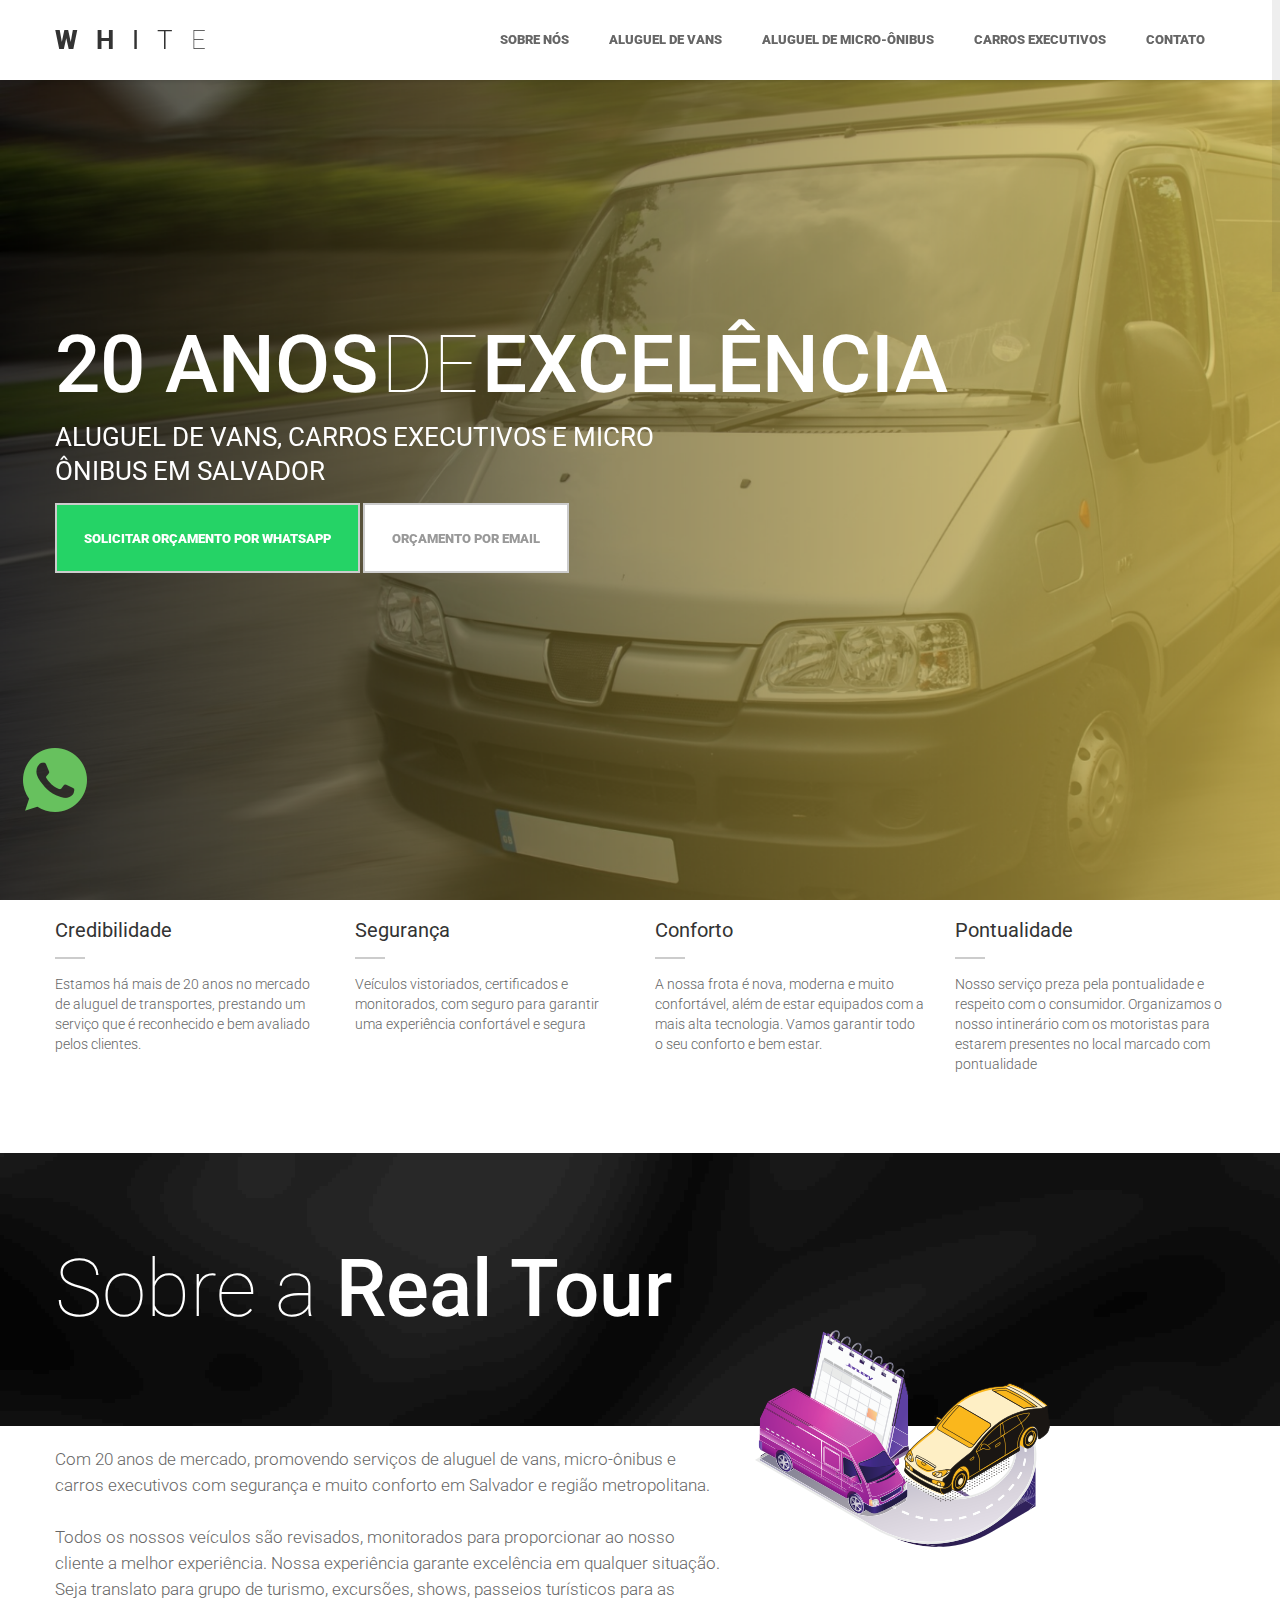
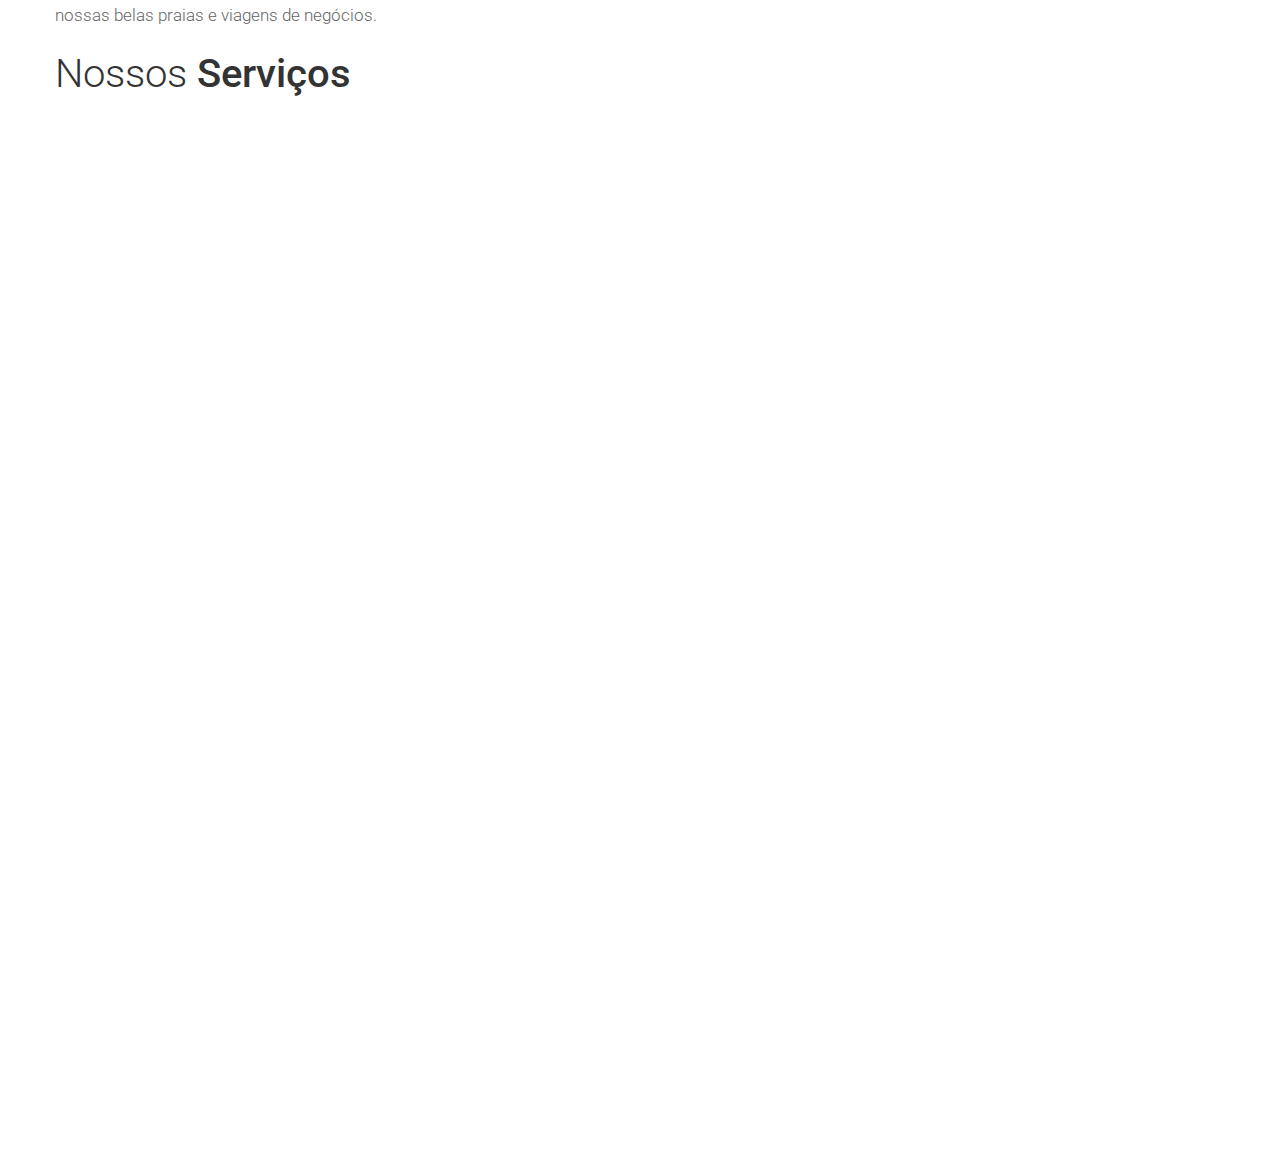
==== index.html @ 39362fa7 "Add files via upload" ====
<!DOCTYPE html>
<html lang="en">
<head>
	
	<meta charset="utf-8">
	<title>Real Tour Transportes - Aluguel de Vans em Salvador - </title>
    <meta name="viewport" content="width=device-width, initial-scale=1.0">
	<meta name="description" content="">
	<meta name="author" content="">
	
	<link rel="shortcut icon" href="images/favicon.ico">
    
	<!-- CSS -->
	<link href="css/bootstrap.min.css" rel="stylesheet" type="text/css" />
	<link href="css/flexslider.css" rel="stylesheet" type="text/css" />
	<link href="css/prettyPhoto.css" rel="stylesheet" type="text/css" />
	<link href="css/animate.css" rel="stylesheet" type="text/css" media="all" />
    <link href="css/owl.carousel.css" rel="stylesheet">
	<link href="css/style.css" rel="stylesheet" type="text/css" />
    
	<!-- FONTS -->
	<link href='http://fonts.googleapis.com/css?family=Roboto:400,100,100italic,300,300italic,400italic,500italic,700,500,700italic,900,900italic' rel='stylesheet' type='text/css'>
	<link href="http://netdna.bootstrapcdn.com/font-awesome/4.0.3/css/font-awesome.css" rel="stylesheet">	
    
	<!-- SCRIPTS -->
	<!--[if IE]><script src="http://html5shiv.googlecode.com/svn/trunk/html5.js"></script><![endif]-->
    <!--[if IE]><html class="ie" lang="en"> <![endif]-->
	
	<script src="js/jquery.min.js" type="text/javascript"></script>
	<script src="js/bootstrap.min.js" type="text/javascript"></script>
	<script src="js/jquery.prettyPhoto.js" type="text/javascript"></script>
	<script src="js/jquery.nicescroll.min.js" type="text/javascript"></script>
	<script src="js/superfish.min.js" type="text/javascript"></script>
	<script src="js/jquery.flexslider-min.js" type="text/javascript"></script>
	<script src="js/owl.carousel.js" type="text/javascript"></script>
	<script src="js/animate.js" type="text/javascript"></script>
	<script src="js/jquery.BlackAndWhite.js"></script>
	<script src="js/myscript.js" type="text/javascript"></script>
	<script async data-id="30164" src="https://cdn.widgetwhats.com/script.min.js"></script>
	<script>
		
		//PrettyPhoto
		jQuery(document).ready(function() {
			$("a[rel^='prettyPhoto']").prettyPhoto();
		});
		
		//BlackAndWhite
		$(window).load(function(){
			$('.client_img').BlackAndWhite({
				hoverEffect : true, // default true
				// set the path to BnWWorker.js for a superfast implementation
				webworkerPath : false,
				// for the images with a fluid width and height 
				responsive:true,
				// to invert the hover effect
				invertHoverEffect: false,
				// this option works only on the modern browsers ( on IE lower than 9 it remains always 1)
				intensity:1,
				speed: { //this property could also be just speed: value for both fadeIn and fadeOut
					fadeIn: 300, // 200ms for fadeIn animations
					fadeOut: 300 // 800ms for fadeOut animations
				},
				onImageReady:function(img) {
					// this callback gets executed anytime an image is converted
				}
			});
		});
		
	</script>
	
</head>
<body>


	<!-- PAGE -->
	<div id="page">
	
		<!-- HEADER -->
		<header>
			<script async data-id="30164" src="https://cdn.widgetwhats.com/script.min.js"></script>
			<!-- MENU BLOCK -->
			<div class="menu_block">
			
				<!-- CONTAINER -->
				<div class="container clearfix">
					
					<!-- LOGO -->
					<div class="logo pull-left">
						<a href="index.html" ><span class="b1">w</span><span class="b2">h</span><span class="b3">i</span><span class="b4">t</span><span class="b5">e</span></a>
					</div><!-- //LOGO -->
					
					
					
					<!-- MENU -->
					<div class="pull-right">
						<nav class="navmenu center">
							<ul>
								<li class="scroll_btn"><a href="#sobre" >Sobre Nós</a></li>
								<li class="scroll_btn"><a href="aluguel-de-vans-em-salvador.html" >Aluguel de Vans</a></li>
								<li class="scroll_btn"><a href="aluguel-de-micro-onibus-em-salvador.html" >Aluguel de Micro-Ônibus</a></li>
								<li class="scroll_btn"><a href="carros-executivos-em-salvador.html" >Carros Executivos</a></li>											
								<li class="scroll_btn last"><a href="#contacts" >Contato</a></li>
								
									</ul>
								</li>
							</ul>
						</nav>
					</div><!-- //MENU -->
				</div><!-- //MENU BLOCK -->
			</div><!-- //CONTAINER -->
		</header><!-- //HEADER -->
		
		
		<!-- HOME -->
		<section id="home" class="padbot0">
			<div><a href="https://api.whatsapp.com/send?phone=5562994524747&text=Quero contratar um serviço" target="_blank"><img class="whatsapp" src="images/whatsapp.png" /></a></div>
			<!-- TOP SLIDER -->
			<div class="flexslider top_slider">
				<ul class="slides">
					<li class="slide1">
						<div class="flex_caption1">
							<p class="title1 captionDelay2 FromTop">20 anos</p>
							<p class="title2 captionDelay4 FromTop">de</p>
							<p class="title3 captionDelay6 FromTop">Excelência</p>
							<p class="title4 captionDelay7 FromBottom">Aluguel de vans, carros executivos e micro ônibus em Salvador</p>
							<a class="btn btn-active" href="whaaats" ><span data-hover="Yes I want it">Solicitar Orçamento por Whatsapp</span></a>
							<a class="email btn " href="mailto:name@email.com" ><span data-hover="Yes I want it">Orçamento por Email</span></a>
						</div>
					
						

					</li>
				</ul>
			</div>
			<div id="carousel">
				
				</ul>
			</div><!-- //TOP SLIDER -->
		</section><!-- //HOME -->
		
		
		<!-- ABOUT -->
		<section id="sobre">
			
			<!-- SERVICES -->
			<div class="services_block padbot40" data-appear-top-offset="-200" data-animated="fadeInUp">
				
				<!-- CONTAINER -->
				<div class="container">
				
					<!-- ROW -->
					<div class="row">
						<div class="col-lg-3 col-md-3 col-sm-6 col-xs-6 col-ss-12 margbot30">
							<a class="services_item" href="javascript:void(0);" >
								<p><b>Credibilidade</b></p>
								<span>Estamos há mais de 20 anos no mercado de aluguel de transportes, prestando um serviço que é reconhecido e bem avaliado pelos clientes.</span>
							</a>
						</div>
						<div class="col-lg-3 col-md-3 col-sm-6 col-xs-6 col-ss-12 margbot30">
							<a class="services_item" href="javascript:void(0);" >
								<p><b>Segurança</b></p>
								<span>Veículos vistoriados, certificados e monitorados, com seguro para garantir uma experiência confortável e segura</span>
							</a>
						</div>
						<div class="col-lg-3 col-md-3 col-sm-6 col-xs-6 col-ss-12 margbot30">
							<a class="services_item" href="javascript:void(0);" >
								<p><b>Conforto</b></p>								<span>A nossa frota é nova, moderna e muito confortável, além de estar equipados com a mais alta tecnologia. Vamos garantir todo o seu conforto e bem estar.</span>
							</a>
						</div>
						<div class="col-lg-3 col-md-3 col-sm-6 col-xs-6 col-ss-12 margbot30">
							<a class="services_item" href="javascript:void(0);" >
								<p><b>Pontualidade</b></p>								<span>Nosso serviço preza pela pontualidade e respeito com o consumidor. Organizamos o nosso intinerário com os motoristas para estarem presentes no local marcado com pontualidade</span>
							</a>
						</div>
					</div><!-- //ROW -->
				</div><!-- //CONTAINER -->
			</div><!-- //SERVICES -->
			
			<!-- CLEAN CODE -->
			<div class="cleancode_block">
				
				<!-- CONTAINER -->
				<div class="container" data-appear-top-offset="-200" data-animated="fadeInUp">
					
					<!-- CASTOM TAB -->
					<div id="myTabContent" class="tab-content">
						<div class="tab-pane fade in active clearfix" id="tab1">
							<p class="title">Sobre a <b>Real Tour</b></p>
							
						</div>
						
					</div>
					
				</div><!-- //CONTAINER -->
			</div><!-- //CLEAN CODE -->
			
			<!-- MULTI PURPOSE -->
			<div class="purpose_block">
				
				<!-- CONTAINER -->
				<div class="container">
					
					<!-- ROW -->
					<div class="row">
					
						<div class="col-lg-7 col-md-7 col-sm-7" data-appear-top-offset="-200" data-animated="fadeInLeft">
							<p>Com 20 anos de mercado, promovendo serviços de aluguel de vans, micro-ônibus e carros executivos com segurança e muito conforto em Salvador e região metropolitana. </p>
							<p>Todos os nossos veículos são revisados, monitorados para proporcionar ao nosso cliente a melhor experiência. Nossa experiência garante excelência em qualquer situação. Seja translato para grupo de turismo, excursões, shows, passeios turísticos para as nossas belas praias e viagens de negócios.</p>
							
						</div>
						
						<div class="col-lg-5 col-md-5 col-sm-5 ipad_img_in" data-appear-top-offset="-200" data-animated="fadeInRight">
							<img class="ipad_img1" src="images/img2.png" alt="" />
						</div>
					</div><!-- //ROW -->
				</div><!-- //CONTAINER -->
			</div><!-- //MULTI PURPOSE -->
		</section><!-- //ABOUT -->
		
		
		<!-- PROJECTS -->
		<section id="servicos" class="padbot20">
		
			<!-- CONTAINER -->
			<div class="container">
				<h2>Nossos <b>Serviços</b></h2>
			</div><!-- //CONTAINER -->
			
				
			<div class="projects-wrapper" data-appear-top-offset="-200" data-animated="fadeInUp">
				<!-- PROJECTS SLIDER -->
				<div class="owl-demo owl-carousel projects_slider">
					
					<!-- work1 -->
					<div class="item">
						<div class="work_item">
							<div class="work_img">
								<img src="images/works/1.jpg" alt="" />
							</div>
							<div class="work_description">
								<div class="work_descr_cont">
									<a href="aluguel-de-vans-em-salvador.html" >Aluguel de Vans</a>
								</div>
							</div>
						</div>
					</div><!-- //work1 -->
					
					<!-- work2 -->
					<div class="item">
						<div class="work_item">
							<div class="work_img">
								<img src="images/works/2.jpg" alt="" />
							</div>
							<div class="work_description">
								<div class="work_descr_cont">
									<a href="carros-executivos-em-salvador.html" >Carros Executivos</a>
								</div>
							</div>
						</div>
					</div><!-- //work2 -->
					
					<!-- work3 -->
					<div class="item">
						<div class="work_item">
							<div class="work_img">
								<img src="images/works/3.jpg" alt="" />
							</div>
							<div class="work_description">
								<div class="work_descr_cont">
									<a href="aluguel-de-micro-onibus-em-salvador.html" >Aluguel de Micro-Ônibus</a>
								</div>
							</div>
						</div>
					</div><!-- //work3 -->
					
					
					
					
				</div><!-- //PROJECTS SLIDER -->
			</div>
			
			
			<!-- OUR CLIENTS -->
			<div class="our_clients">
			
				<!-- CONTAINER -->
				<div class="container" data-appear-top-offset="-200" data-animated="fadeInUp">
					<h2><b>Clientes</b></h2>

					<!-- ROW -->
					<div class="row">
						<div class="col-lg-2 col-md-2 col-sm-2 client_img">
							<img src="images/clients/1.jpg" alt="" />
						</div>
						<div class="col-lg-2 col-md-2 col-sm-2 client_img">
							<img src="images/clients/2.jpg" alt="" />
						</div>
						<div class="col-lg-2 col-md-2 col-sm-2 client_img">
							<img src="images/clients/3.jpg" alt="" />
						</div>
						<div class="col-lg-2 col-md-2 col-sm-2 client_img">
							<img src="images/clients/4.jpg" alt="" />
						</div>
						<div class="col-lg-2 col-md-2 col-sm-2 client_img">
							<img src="images/clients/5.jpg" alt="" />
						</div>
						<div class="col-lg-2 col-md-2 col-sm-2 client_img">
							<img src="images/clients/6.jpg" alt="" />
						</div>
					</div><!-- //ROW -->
				</div><!-- CONTAINER -->
			</div><!-- //OUR CLIENTS -->
		</section><!-- //PROJECTS -->
		
		
						
				
				
			</div><!-- //CONTAINER -->
		</section><!-- //NEWS -->
	</div><!-- //PAGE -->
	
	<!-- CONTACTS -->
	<section id="contacts">
	</section><!-- //CONTACTS -->
	
	<!-- FOOTER -->
	<footer>
		
		<!-- CONTAINER -->
		<div class="container">
			
			<!-- ROW -->
			
				
				<div class="col-lg-4 col-md-4 col-sm-6 padbot30 foot_about_block">
					<h4>Sobre<b> a Real Tour</b></h4>
					<p>Com 20 anos de mercado, promovendo serviços de aluguel de vans, micro-ônibus e carros executivos com segurança e muito conforto em Salvador e região metropolitana.</p>
					<p>Todos os nossos veículos são revisados, monitorados para proporcionar ao nosso cliente a melhor experiência. Nossa experiência garante excelência em qualquer situação.</p>
					
				</div>
				
				<div class="respond_clear"></div>
				
				<div class="col-lg-4 col-md-4 padbot30">
					<h4>Entre em <b>Contato</b></h4>
					
					<!-- CONTACT FORM -->
					<div class="span9 contact_form">
						<div id="note"></div>
						<div id="fields">
							<form id="contact-form-face" class="clearfix" action="#">
								<input type="text" name="nome" value="Name" onFocus="if (this.value == 'nome') this.value = '';" onBlur="if (this.value == '') this.value = 'nome';" />
								<input type="text" name="Telefone" value="Telefone" onFocus="if (this.value == 'Telefone') this.value = '';" onBlur="if (this.value == '') this.value = 'Telefone';" />
								<textarea name="message" onFocus="if (this.value == 'Mensagem') this.value = '';" onBlur="if (this.value == '') this.value = 'Mensagem';">Mensagem</textarea>
								<input class="contact_btn" type="submit" value="Quero solicitar um orçamento" />
							</form>
						</div>
					</div><!-- //CONTACT FORM -->
				</div>
			</div><!-- //ROW -->
		</div><!-- //CONTAINER -->
	</footer><!-- //FOOTER -->
	
	
	

</div>
</body>
</html>
---- css/prettyPhoto.css ----
div.pp_default .pp_top,div.pp_default .pp_top .pp_middle,div.pp_default .pp_top .pp_left,div.pp_default .pp_top .pp_right,div.pp_default .pp_bottom,div.pp_default .pp_bottom .pp_left,div.pp_default .pp_bottom .pp_middle,div.pp_default .pp_bottom .pp_right{height:13px}
div.pp_default .pp_top .pp_left{background:url(../images/prettyPhoto/default/sprite.png) -78px -93px no-repeat}
div.pp_default .pp_top .pp_middle{background:url(../images/prettyPhoto/default/sprite_x.png) top left repeat-x}
div.pp_default .pp_top .pp_right{background:url(../images/prettyPhoto/default/sprite.png) -112px -93px no-repeat}
div.pp_default .pp_content .ppt{color:#f8f8f8}
div.pp_default .pp_content_container .pp_left{background:url(../images/prettyPhoto/default/sprite_y.png) -7px 0 repeat-y;padding-left:13px}
div.pp_default .pp_content_container .pp_right{background:url(../images/prettyPhoto/default/sprite_y.png) top right repeat-y;padding-right:13px}
div.pp_default .pp_next:hover{background:url(../images/prettyPhoto/default/sprite_next.png) center right no-repeat;cursor:pointer}
div.pp_default .pp_previous:hover{background:url(../images/prettyPhoto/default/sprite_prev.png) center left no-repeat;cursor:pointer}
div.pp_default .pp_expand{background:url(../images/prettyPhoto/default/sprite.png) 0 -29px no-repeat;cursor:pointer;width:28px;height:28px}
div.pp_default .pp_expand:hover{background:url(../images/prettyPhoto/default/sprite.png) 0 -56px no-repeat;cursor:pointer}
div.pp_default .pp_contract{background:url(../images/prettyPhoto/default/sprite.png) 0 -84px no-repeat;cursor:pointer;width:28px;height:28px}
div.pp_default .pp_contract:hover{background:url(../images/prettyPhoto/default/sprite.png) 0 -113px no-repeat;cursor:pointer}
div.pp_default .pp_close{width:30px;height:30px;background:url(../images/prettyPhoto/default/sprite.png) 2px 1px no-repeat;cursor:pointer}
div.pp_default .pp_gallery ul li a{background:url(../images/prettyPhoto/default/default_thumb.png) center center #f8f8f8;border:1px solid #aaa}
div.pp_default .pp_social{margin-top:7px}
div.pp_default .pp_gallery a.pp_arrow_previous,div.pp_default .pp_gallery a.pp_arrow_next{position:static;left:auto}
div.pp_default .pp_nav .pp_play,div.pp_default .pp_nav .pp_pause{background:url(../images/prettyPhoto/default/sprite.png) -51px 1px no-repeat;height:30px;width:30px}
div.pp_default .pp_nav .pp_pause{background-position:-51px -29px}
div.pp_default a.pp_arrow_previous,div.pp_default a.pp_arrow_next{background:url(../images/prettyPhoto/default/sprite.png) -31px -3px no-repeat;height:20px;width:20px;margin:4px 0 0}
div.pp_default a.pp_arrow_next{left:52px;background-position:-82px -3px}
div.pp_default .pp_content_container .pp_details{margin-top:5px}
div.pp_default .pp_nav{clear:none;height:30px;width:110px;position:relative}
div.pp_default .pp_nav .currentTextHolder{font-family:Georgia;font-style:italic;color:#999;font-size:11px;left:75px;line-height:25px;position:absolute;top:2px;margin:0;padding:0 0 0 10px}
div.pp_default .pp_close:hover,div.pp_default .pp_nav .pp_play:hover,div.pp_default .pp_nav .pp_pause:hover,div.pp_default .pp_arrow_next:hover,div.pp_default .pp_arrow_previous:hover{opacity:0.7}
div.pp_default .pp_description{font-size:11px;font-weight:700;line-height:14px;margin:5px 50px 5px 0}
div.pp_default .pp_bottom .pp_left{background:url(../images/prettyPhoto/default/sprite.png) -78px -127px no-repeat}
div.pp_default .pp_bottom .pp_middle{background:url(../images/prettyPhoto/default/sprite_x.png) bottom left repeat-x}
div.pp_default .pp_bottom .pp_right{background:url(../images/prettyPhoto/default/sprite.png) -112px -127px no-repeat}
div.pp_default .pp_loaderIcon{background:url(../images/prettyPhoto/default/loader.gif) center center no-repeat}
div.light_rounded .pp_top .pp_left{background:url(../images/prettyPhoto/light_rounded/sprite.png) -88px -53px no-repeat}
div.light_rounded .pp_top .pp_right{background:url(../images/prettyPhoto/light_rounded/sprite.png) -110px -53px no-repeat}
div.light_rounded .pp_next:hover{background:url(../images/prettyPhoto/light_rounded/btnNext.png) center right no-repeat;cursor:pointer}
div.light_rounded .pp_previous:hover{background:url(../images/prettyPhoto/light_rounded/btnPrevious.png) center left no-repeat;cursor:pointer}
div.light_rounded .pp_expand{background:url(../images/prettyPhoto/light_rounded/sprite.png) -31px -26px no-repeat;cursor:pointer}
div.light_rounded .pp_expand:hover{background:url(../images/prettyPhoto/light_rounded/sprite.png) -31px -47px no-repeat;cursor:pointer}
div.light_rounded .pp_contract{background:url(../images/prettyPhoto/light_rounded/sprite.png) 0 -26px no-repeat;cursor:pointer}
div.light_rounded .pp_contract:hover{background:url(../images/prettyPhoto/light_rounded/sprite.png) 0 -47px no-repeat;cursor:pointer}
div.light_rounded .pp_close{width:75px;height:22px;background:url(../images/prettyPhoto/light_rounded/sprite.png) -1px -1px no-repeat;cursor:pointer}
div.light_rounded .pp_nav .pp_play{background:url(../images/prettyPhoto/light_rounded/sprite.png) -1px -100px no-repeat;height:15px;width:14px}
div.light_rounded .pp_nav .pp_pause{background:url(../images/prettyPhoto/light_rounded/sprite.png) -24px -100px no-repeat;height:15px;width:14px}
div.light_rounded .pp_arrow_previous{background:url(../images/prettyPhoto/light_rounded/sprite.png) 0 -71px no-repeat}
div.light_rounded .pp_arrow_next{background:url(../images/prettyPhoto/light_rounded/sprite.png) -22px -71px no-repeat}
div.light_rounded .pp_bottom .pp_left{background:url(../images/prettyPhoto/light_rounded/sprite.png) -88px -80px no-repeat}
div.light_rounded .pp_bottom .pp_right{background:url(../images/prettyPhoto/light_rounded/sprite.png) -110px -80px no-repeat}
div.dark_rounded .pp_top .pp_left{background:url(../images/prettyPhoto/dark_rounded/sprite.png) -88px -53px no-repeat}
div.dark_rounded .pp_top .pp_right{background:url(../images/prettyPhoto/dark_rounded/sprite.png) -110px -53px no-repeat}
div.dark_rounded .pp_content_container .pp_left{background:url(../images/prettyPhoto/dark_rounded/contentPattern.png) top left repeat-y}
div.dark_rounded .pp_content_container .pp_right{background:url(../images/prettyPhoto/dark_rounded/contentPattern.png) top right repeat-y}
div.dark_rounded .pp_next:hover{background:url(../images/prettyPhoto/dark_rounded/btnNext.png) center right no-repeat;cursor:pointer}
div.dark_rounded .pp_previous:hover{background:url(../images/prettyPhoto/dark_rounded/btnPrevious.png) center left no-repeat;cursor:pointer}
div.dark_rounded .pp_expand{background:url(../images/prettyPhoto/dark_rounded/sprite.png) -31px -26px no-repeat;cursor:pointer}
div.dark_rounded .pp_expand:hover{background:url(../images/prettyPhoto/dark_rounded/sprite.png) -31px -47px no-repeat;cursor:pointer}
div.dark_rounded .pp_contract{background:url(../images/prettyPhoto/dark_rounded/sprite.png) 0 -26px no-repeat;cursor:pointer}
div.dark_rounded .pp_contract:hover{background:url(../images/prettyPhoto/dark_rounded/sprite.png) 0 -47px no-repeat;cursor:pointer}
div.dark_rounded .pp_close{width:75px;height:22px;background:url(../images/prettyPhoto/dark_rounded/sprite.png) -1px -1px no-repeat;cursor:pointer}
div.dark_rounded .pp_description{margin-right:85px;color:#fff}
div.dark_rounded .pp_nav .pp_play{background:url(../images/prettyPhoto/dark_rounded/sprite.png) -1px -100px no-repeat;height:15px;width:14px}
div.dark_rounded .pp_nav .pp_pause{background:url(../images/prettyPhoto/dark_rounded/sprite.png) -24px -100px no-repeat;height:15px;width:14px}
div.dark_rounded .pp_arrow_previous{background:url(../images/prettyPhoto/dark_rounded/sprite.png) 0 -71px no-repeat}
div.dark_rounded .pp_arrow_next{background:url(../images/prettyPhoto/dark_rounded/sprite.png) -22px -71px no-repeat}
div.dark_rounded .pp_bottom .pp_left{background:url(../images/prettyPhoto/dark_rounded/sprite.png) -88px -80px no-repeat}
div.dark_rounded .pp_bottom .pp_right{background:url(../images/prettyPhoto/dark_rounded/sprite.png) -110px -80px no-repeat}
div.dark_rounded .pp_loaderIcon{background:url(../images/prettyPhoto/dark_rounded/loader.gif) center center no-repeat}
div.dark_square .pp_left,div.dark_square .pp_middle,div.dark_square .pp_right,div.dark_square .pp_content{background:#000}
div.dark_square .pp_description{color:#fff;margin:0 85px 0 0}
div.dark_square .pp_loaderIcon{background:url(../images/prettyPhoto/dark_square/loader.gif) center center no-repeat}
div.dark_square .pp_expand{background:url(../images/prettyPhoto/dark_square/sprite.png) -31px -26px no-repeat;cursor:pointer}
div.dark_square .pp_expand:hover{background:url(../images/prettyPhoto/dark_square/sprite.png) -31px -47px no-repeat;cursor:pointer}
div.dark_square .pp_contract{background:url(../images/prettyPhoto/dark_square/sprite.png) 0 -26px no-repeat;cursor:pointer}
div.dark_square .pp_contract:hover{background:url(../images/prettyPhoto/dark_square/sprite.png) 0 -47px no-repeat;cursor:pointer}
div.dark_square .pp_close{width:75px;height:22px;background:url(../images/prettyPhoto/dark_square/sprite.png) -1px -1px no-repeat;cursor:pointer}
div.dark_square .pp_nav{clear:none}
div.dark_square .pp_nav .pp_play{background:url(../images/prettyPhoto/dark_square/sprite.png) -1px -100px no-repeat;height:15px;width:14px}
div.dark_square .pp_nav .pp_pause{background:url(../images/prettyPhoto/dark_square/sprite.png) -24px -100px no-repeat;height:15px;width:14px}
div.dark_square .pp_arrow_previous{background:url(../images/prettyPhoto/dark_square/sprite.png) 0 -71px no-repeat}
div.dark_square .pp_arrow_next{background:url(../images/prettyPhoto/dark_square/sprite.png) -22px -71px no-repeat}
div.dark_square .pp_next:hover{background:url(../images/prettyPhoto/dark_square/btnNext.png) center right no-repeat;cursor:pointer}
div.dark_square .pp_previous:hover{background:url(../images/prettyPhoto/dark_square/btnPrevious.png) center left no-repeat;cursor:pointer}
div.light_square .pp_expand{background:url(../images/prettyPhoto/light_square/sprite.png) -31px -26px no-repeat;cursor:pointer}
div.light_square .pp_expand:hover{background:url(../images/prettyPhoto/light_square/sprite.png) -31px -47px no-repeat;cursor:pointer}
div.light_square .pp_contract{background:url(../images/prettyPhoto/light_square/sprite.png) 0 -26px no-repeat;cursor:pointer}
div.light_square .pp_contract:hover{background:url(../images/prettyPhoto/light_square/sprite.png) 0 -47px no-repeat;cursor:pointer}
div.light_square .pp_close{width:75px;height:22px;background:url(../images/prettyPhoto/light_square/sprite.png) -1px -1px no-repeat;cursor:pointer}
div.light_square .pp_nav .pp_play{background:url(../images/prettyPhoto/light_square/sprite.png) -1px -100px no-repeat;height:15px;width:14px}
div.light_square .pp_nav .pp_pause{background:url(../images/prettyPhoto/light_square/sprite.png) -24px -100px no-repeat;height:15px;width:14px}
div.light_square .pp_arrow_previous{background:url(../images/prettyPhoto/light_square/sprite.png) 0 -71px no-repeat}
div.light_square .pp_arrow_next{background:url(../images/prettyPhoto/light_square/sprite.png) -22px -71px no-repeat}
div.light_square .pp_next:hover{background:url(../images/prettyPhoto/light_square/btnNext.png) center right no-repeat;cursor:pointer}
div.light_square .pp_previous:hover{background:url(../images/prettyPhoto/light_square/btnPrevious.png) center left no-repeat;cursor:pointer}
div.facebook .pp_top .pp_left{background:url(../images/prettyPhoto/facebook/sprite.png) -88px -53px no-repeat}
div.facebook .pp_top .pp_middle{background:url(../images/prettyPhoto/facebook/contentPatternTop.png) top left repeat-x}
div.facebook .pp_top .pp_right{background:url(../images/prettyPhoto/facebook/sprite.png) -110px -53px no-repeat}
div.facebook .pp_content_container .pp_left{background:url(../images/prettyPhoto/facebook/contentPatternLeft.png) top left repeat-y}
div.facebook .pp_content_container .pp_right{background:url(../images/prettyPhoto/facebook/contentPatternRight.png) top right repeat-y}
div.facebook .pp_expand{background:url(../images/prettyPhoto/facebook/sprite.png) -31px -26px no-repeat;cursor:pointer}
div.facebook .pp_expand:hover{background:url(../images/prettyPhoto/facebook/sprite.png) -31px -47px no-repeat;cursor:pointer}
div.facebook .pp_contract{background:url(../images/prettyPhoto/facebook/sprite.png) 0 -26px no-repeat;cursor:pointer}
div.facebook .pp_contract:hover{background:url(../images/prettyPhoto/facebook/sprite.png) 0 -47px no-repeat;cursor:pointer}
div.facebook .pp_close{width:22px;height:22px;background:url(../images/prettyPhoto/facebook/sprite.png) -1px -1px no-repeat;cursor:pointer}
div.facebook .pp_description{margin:0 37px 0 0}
div.facebook .pp_loaderIcon{background:url(../images/prettyPhoto/facebook/loader.gif) center center no-repeat}
div.facebook .pp_arrow_previous{background:url(../images/prettyPhoto/facebook/sprite.png) 0 -71px no-repeat;height:22px;margin-top:0;width:22px}
div.facebook .pp_arrow_previous.disabled{background-position:0 -96px;cursor:default}
div.facebook .pp_arrow_next{background:url(../images/prettyPhoto/facebook/sprite.png) -32px -71px no-repeat;height:22px;margin-top:0;width:22px}
div.facebook .pp_arrow_next.disabled{background-position:-32px -96px;cursor:default}
div.facebook .pp_nav{margin-top:0}
div.facebook .pp_nav p{font-size:15px;padding:0 3px 0 4px}
div.facebook .pp_nav .pp_play{background:url(../images/prettyPhoto/facebook/sprite.png) -1px -123px no-repeat;height:22px;width:22px}
div.facebook .pp_nav .pp_pause{background:url(../images/prettyPhoto/facebook/sprite.png) -32px -123px no-repeat;height:22px;width:22px}
div.facebook .pp_next:hover{background:url(../images/prettyPhoto/facebook/btnNext.png) center right no-repeat;cursor:pointer}
div.facebook .pp_previous:hover{background:url(../images/prettyPhoto/facebook/btnPrevious.png) center left no-repeat;cursor:pointer}
div.facebook .pp_bottom .pp_left{background:url(../images/prettyPhoto/facebook/sprite.png) -88px -80px no-repeat}
div.facebook .pp_bottom .pp_middle{background:url(../images/prettyPhoto/facebook/contentPatternBottom.png) top left repeat-x}
div.facebook .pp_bottom .pp_right{background:url(../images/prettyPhoto/facebook/sprite.png) -110px -80px no-repeat}
div.pp_pic_holder a:focus{outline:none}
div.pp_overlay{background:#000;display:none;left:0;position:absolute;top:0;width:100%;z-index:9500}
div.pp_pic_holder{display:none;position:absolute;width:100px;z-index:10000}
.pp_content{height:40px;min-width:40px}
* html .pp_content{width:40px}
.pp_content_container{position:relative;text-align:left;width:100%}
.pp_content_container .pp_left{padding-left:20px}
.pp_content_container .pp_right{padding-right:20px}
.pp_content_container .pp_details{float:left;margin:10px 0 2px}
.pp_description{display:none;margin:0}
.pp_social{float:left;margin:0}
.pp_social .facebook{float:left;margin-left:5px;width:55px;overflow:hidden}
.pp_social .twitter{float:left}
.pp_nav{clear:right;float:left;margin:3px 10px 0 0}
.pp_nav p{float:left;white-space:nowrap;margin:2px 4px}
.pp_nav .pp_play,.pp_nav .pp_pause{float:left;margin-right:4px;text-indent:-10000px}
a.pp_arrow_previous,a.pp_arrow_next{display:block;float:left;height:15px;margin-top:3px;overflow:hidden;text-indent:-10000px;width:14px}
.pp_hoverContainer{position:absolute;top:0;width:100%;z-index:2000}
.pp_gallery{display:none;left:50%;margin-top:-50px;position:absolute;z-index:10000}
.pp_gallery div{float:left;overflow:hidden;position:relative}
.pp_gallery ul{float:left;height:35px;position:relative;white-space:nowrap;margin:0 0 0 5px;padding:0}
.pp_gallery ul a{border:1px rgba(0,0,0,0.5) solid;display:block;float:left;height:33px;overflow:hidden}
.pp_gallery ul a img{border:0}
.pp_gallery li{display:block;float:left;margin:0 5px 0 0;padding:0}
.pp_gallery li.default a{background:url(../images/prettyPhoto/facebook/default_thumbnail.gif) 0 0 no-repeat;display:block;height:33px;width:50px}
.pp_gallery .pp_arrow_previous,.pp_gallery .pp_arrow_next{margin-top:7px!important}
a.pp_next{background:url(../images/prettyPhoto/light_rounded/btnNext.png) 10000px 10000px no-repeat;display:block;float:right;height:100%;text-indent:-10000px;width:49%}
a.pp_previous{background:url(../images/prettyPhoto/light_rounded/btnNext.png) 10000px 10000px no-repeat;display:block;float:left;height:100%;text-indent:-10000px;width:49%}
a.pp_expand,a.pp_contract{cursor:pointer;display:none;height:20px;position:absolute;right:30px;text-indent:-10000px;top:10px;width:20px;z-index:20000}
a.pp_close{position:absolute;right:0;top:0;display:block;line-height:22px;text-indent:-10000px}
.pp_loaderIcon{display:block;height:24px;left:50%;position:absolute;top:50%;width:24px;margin:-12px 0 0 -12px}
#pp_full_res{line-height:1!important}
#pp_full_res .pp_inline{text-align:left}
#pp_full_res .pp_inline p{margin:0 0 15px}
div.ppt{color:#fff;display:none;font-size:17px;z-index:9999;margin:0 0 5px 15px}
div.pp_default .pp_content,div.light_rounded .pp_content{background-color:#fff}
div.pp_default #pp_full_res .pp_inline,div.light_rounded .pp_content .ppt,div.light_rounded #pp_full_res .pp_inline,div.light_square .pp_content .ppt,div.light_square #pp_full_res .pp_inline,div.facebook .pp_content .ppt,div.facebook #pp_full_res .pp_inline{color:#000}
div.pp_default .pp_gallery ul li a:hover,div.pp_default .pp_gallery ul li.selected a,.pp_gallery ul a:hover,.pp_gallery li.selected a{border-color:#fff}
div.pp_default .pp_details,div.light_rounded .pp_details,div.dark_rounded .pp_details,div.dark_square .pp_details,div.light_square .pp_details,div.facebook .pp_details{position:relative}
div.light_rounded .pp_top .pp_middle,div.light_rounded .pp_content_container .pp_left,div.light_rounded .pp_content_container .pp_right,div.light_rounded .pp_bottom .pp_middle,div.light_square .pp_left,div.light_square .pp_middle,div.light_square .pp_right,div.light_square .pp_content,div.facebook .pp_content{background:#fff}
div.light_rounded .pp_description,div.light_square .pp_description{margin-right:85px}
div.light_rounded .pp_gallery a.pp_arrow_previous,div.light_rounded .pp_gallery a.pp_arrow_next,div.dark_rounded .pp_gallery a.pp_arrow_previous,div.dark_rounded .pp_gallery a.pp_arrow_next,div.dark_square .pp_gallery a.pp_arrow_previous,div.dark_square .pp_gallery a.pp_arrow_next,div.light_square .pp_gallery a.pp_arrow_previous,div.light_square .pp_gallery a.pp_arrow_next{margin-top:12px!important}
div.light_rounded .pp_arrow_previous.disabled,div.dark_rounded .pp_arrow_previous.disabled,div.dark_square .pp_arrow_previous.disabled,div.light_square .pp_arrow_previous.disabled{background-position:0 -87px;cursor:default}
div.light_rounded .pp_arrow_next.disabled,div.dark_rounded .pp_arrow_next.disabled,div.dark_square .pp_arrow_next.disabled,div.light_square .pp_arrow_next.disabled{background-position:-22px -87px;cursor:default}
div.light_rounded .pp_loaderIcon,div.light_square .pp_loaderIcon{background:url(../images/prettyPhoto/light_rounded/loader.gif) center center no-repeat}
div.dark_rounded .pp_top .pp_middle,div.dark_rounded .pp_content,div.dark_rounded .pp_bottom .pp_middle{background:url(../images/prettyPhoto/dark_rounded/contentPattern.png) top left repeat}
div.dark_rounded .currentTextHolder,div.dark_square .currentTextHolder{color:#c4c4c4}
div.dark_rounded #pp_full_res .pp_inline,div.dark_square #pp_full_res .pp_inline{color:#fff}
.pp_top,.pp_bottom{height:20px;position:relative}
* html .pp_top,* html .pp_bottom{padding:0 20px}
.pp_top .pp_left,.pp_bottom .pp_left{height:20px;left:0;position:absolute;width:20px}
.pp_top .pp_middle,.pp_bottom .pp_middle{height:20px;left:20px;position:absolute;right:20px}
* html .pp_top .pp_middle,* html .pp_bottom .pp_middle{left:0;position:static}
.pp_top .pp_right,.pp_bottom .pp_right{height:20px;left:auto;position:absolute;right:0;top:0;width:20px}
.pp_fade,.pp_gallery li.default a img{display:none}

.pp_gallery ul a img{
	width:50px !important;
	height:35px !important;
	max-width:50px !important;
}


/* CUSTOM */
.pp_left, .pp_middle, .pp_right, div.pp_default .pp_content_container .pp_left, div.pp_default .pp_content, div.light_rounded .pp_content {background:none !important;}
.pp_details {position:static !important;}
.pp_nav, .pp_social {display:none !Important;}
div.pp_default .pp_close {z-index:9999; right:40px; top:20px; width:19px; height:18px; transition: none; -webkit-transition: none;}
div.pp_default .pp_close:hover {background-position:0 -17px;}

a.pp_previous, a.pp_next {background:none !Important; font-family:FontAwesome; text-indent:0; font-size:0;}
a.pp_previous:before,
a.pp_next:before {
	position:absolute;
	top:50%;
	width:70px;
	height:70px;
	margin-top:-35px;
	line-height:66px;
	font-size:32px;
	text-align:center;
	color:rgba(0,0,0,0.5);
	transition: all 0.3s ease-in-out; 
	-webkit-transition: all 0.3s ease-in-out;
}
a.pp_previous:before {content: "\f104"; left:0;}
a.pp_next:before {content: "\f105"; right:0;}
a.pp_previous:hover:before, a.pp_next:hover:before {color:#fff;}

.pp_gallery {margin-top:20px;}

.pp_gallery div {padding-top:2px;}
div.pp_default .pp_gallery ul li a {border:0 !important;}
div.pp_default .pp_gallery ul li {margin:0 5px;}
div.pp_default .pp_gallery ul li:hover, div.pp_default .pp_gallery ul li.selected {border:2px solid #fff; margin:-2px 3px 0;}
---- css/style.css ----
/*-----------------------------------------------------------------------------------*/
/*	GENERAL STYLING
/*-----------------------------------------------------------------------------------*/
::selection {background: #000; color:#fff;}
::-moz-selection {background: #000; color:#fff;}

footer ::selection {background: #fff; color:#000;}
footer ::-moz-selection {background: #fff; color:#000;}

.breadcrumbs_block ::selection {background: #fff; color:#000;}
.breadcrumbs_block ::-moz-selection {background: #fff; color:#000;}

.cleancode_block ::selection {background: #fff; color:#000;}
.cleancode_block ::-moz-selection {background: #fff; color:#000;}



body {
	overflow-x:hidden;
	position:relative;
	margin: 0;
	padding:0;
	font-family: 'Roboto', sans-serif;
	font-weight:300;
	font-size: 13px;
	line-height: 20px;
	color: #666;
	background-color:#fff;
}
#page {overflow-x:hidden; position:relative; z-index:5;}

.preloader_hide {opacity:0;}
#preloader {position:fixed; left:50%; top:50%; width:32px; height:32px; margin:-16px 0 0 -16px; display:block;}

section {background-color:#fff;}

.container {padding-left:0; padding-right:0;}

.parallax {
	background-position:0 0;
	width:100%;
	background-attachment:fixed !important;
}

a, input, select, textarea {
	vertical-align:top;
	outline:none !important;
	-webkit-appearance: none;
	-webkit-border-radius: 0;
}

select:-moz-focusring {
    color: transparent;
	outline:none !important;
    text-shadow: 0 0 0 #000 !important;
	border:0 !important;
}

textarea {resize: none;}

img {
	outline:0;
	vertical-align:top;
	border:0;
	max-width:100.1%;
	height:auto;
}

a {color:#999; transition: all 0.3s ease-in-out; -webkit-transition: all 0.3s ease-in-out;}
a:hover, a:focus {text-decoration:none; color:#333;}


.email {background-color: white;}

.margbot0 {margin-bottom:0;}
.margbot5 {margin-bottom:5px !important;}
.margbot10 {margin-bottom:10px;}
.margbot20 {margin-bottom:20px;}
.margbot25 {margin-bottom:25px;}
.margbot30 {margin-bottom:30px !important; padding-top: 10px;}
.margbot40 {margin-bottom:40px;}
.margbot50 {margin-bottom:50px;}
.margbot60 {margin-bottom:60px;}
.margbot70 {margin-bottom:70px;}
.margbot80 {margin-bottom:80px;}

.pad0 {padding:0 !important;}
.padbot0 {padding-bottom:0 !important;}
.padbot10 {padding-bottom:10px !important;}
.padbot20 {padding-bottom:20px !important;}
.padbot30 {padding-bottom:30px !important;}
.padbot40 {padding-bottom:40px !important;}
.padbot50 {padding-bottom:50px !important;}
.padbot60 {padding-bottom:60px !important;}
.padbot70 {padding-bottom:70px !important;}
.padbot80 {padding-bottom:80px !important;}
.padtop0 {padding-top:0 !important;}

.overlay {
	position:absolute;
	z-index:1;
	left:0;
	top:0;
	width:100%;
	height:100%;
	background-color: rgba(48,166,124,0.5);
}
.relative_block {position:relative; z-index:5;}








/*-----------------------------------------------------------------------------------*/
/*	TYPOGRAPHY
/*-----------------------------------------------------------------------------------*/
hr {border-color:#ededed;}

ul, ol {padding:0; margin:0;}
li {padding:0; margin:0; list-style:none;}

p {margin:0 0 20px;}


h1, h2, h3, h4, h5, h6 {
	margin-top:0;
	font-family: 'Roboto', sans-serif;
	text-transform:none;
	font-weight:300;
	color:#333;
}
h1 {margin:0 0 26px; line-height:46px; font-size:46px;}
h2 {margin:0 0 26px; line-height:40px; font-size:40px;}
h2 b {font-weight:500;}
h3 {margin:0 0 21px; line-height:25px; font-size:22px;}
h3 b {font-weight:900;}
h4 {margin:0 0 34px; line-height:25px; font-size:20px;}
h4 b {font-weight:500;}
h5 {margin:0 0 15px; line-height:20px; font-size:15px;}
h6 {margin:0 0 15px; line-height:20px; font-size:12px;}

.center {text-align:center;}
.right {text-align:right;}

.color_text {color:#30a67c;}
.color_dark {color:#505050;}
.color_light {color:#979797;}
.color_white {color:#fff;}
.color_red {color:#c10707;}
.color_yellow {color:#fec400;}

.color_bg {background:#30a67c;}

/* __________ blockquote __________ */
blockquote {position:relative; margin: 0 0 13px; padding:0 0 0 47px; border:0; font-style:italic; font-size:16px; color:#979797;}
blockquote:before {content:'“'; position:absolute; left:15px; top:13px; font-style:italic; font-size:70px; color:#979797;}






/*-----------------------------------------------------------------------------------*/
/*	SHORTCODES
/*-----------------------------------------------------------------------------------*/
/* __________ Buttons __________ */
.btn {
	margin: 0;
	padding: 24px 27px 22px;
	border:2px solid #ccc;
	border-radius: 0;
	box-shadow: none;
	text-transform:uppercase;
	font-weight: 900;
	line-height: 20px;
	font-size: 13px;
	color:#999;
	text-shadow: none;
	background-image: none !important;
	transition: all 0.3s ease-in-out;
	-webkit-transition: all 0.3s ease-in-out;
}
.btn:focus, .btn:hover {color:#333; border-color:#333;}

.btn-active {background-color:#25d366; color:#fff;}
.btn-active:hover {color:#fff;}


.btn-lg {padding:19px 30px; font-size:18px;}
.btn-sm {padding: 6px 20px 5px; font-size:13px;}
.btn-xs {padding: 2px 15px 3px; font-size:11px;}


.btn_shortcodes .btn {margin:0 7px 10px 0;}
.btn_shortcodes .btn:last-child {margin-right:0;}


.ie .btn, .ie .btn-default {filter:none !important;}






/* __________ breadcrumb __________ */
.breadcrumbs_block {
	padding:81px 0;
	background-image:url(../images/clean_code_bg.jpg);
	background-repeat:no-repeat;
	background-size:cover;
}
.breadcrumbs_block h2 {
	margin-bottom:15px;
	line-height:80px;
	font-size:80px;
	color:#fff;
}
.breadcrumbs_block p {
	margin:0;
	line-height:34px;
	font-size:26px;
	color:#999;
}










/*-----------------------------------------------------------------------------------*/
/*	HEADER
/*-----------------------------------------------------------------------------------*/
header {
	position:relative;
	height:80px;
	background-color:#fff;
}


/* __________ Logo __________ */
.logo {float:left;}
.logo a {
	text-transform:uppercase;
	line-height:80px;
	font-size:26px;
	color:#333;
}
.logo a span {
	display:inline-block;
	padding-right:18px;
}
.logo a span.b1 {font-weight:900;}
.logo a span.b2 {font-weight:700;}
.logo a span.b3 {font-weight:400;}
.logo a span.b4 {font-weight:300;}
.logo a span.b5 {font-weight:100;}




/* __________ Menu __________ */
.menu_block {
	position:fixed;
	z-index:9999;
	left:0;
	top:0;
	right:0;
	height:80px;
	width:100%;
	background-color:#fff;
	box-shadow:0 2px 3px rgba(0,0,0,0.1);
}

.navmenu ul li {
	position:relative;
	display:inline-block;
}
.navmenu ul li a {
	display:block;
	margin:0 0 0 -3px;
	padding:30px 20px;
	text-transform:uppercase;
	font-weight:900;
	line-height:20px;
	font-size:13px;
	color:#666;
	transition: all 0.3s ease-in-out; 
	-webkit-transition: all 0.3s ease-in-out;
}
.navmenu li:hover a,
.navmenu li.active a {
	color:#333;
}

/* Sub menu */
.sub-menu ul {
	display: none;
	position: absolute;
	z-index: 9990;
	width: 180px;
	left: 50%;
	top: 100%;
	padding: 0;
	margin: 0 0 0 -90px;
}
.sub-menu.last ul {right:0; left:auto;}
.sub-menu ul:before {
	content:'';
	position:absolute;
	left:50%;
	top:-6px;
	margin-left:-5px;
	width: 0;
    height: 0;
    border-left: 6px solid transparent;
    border-right: 7px solid transparent;
    border-bottom: 6px solid #1c1c1c;
}

.sub-menu ul li  {
	margin:0;
	padding:0;
	width:100%;
	border-top: 0;
}
.sub-menu ul li a {
	position:relative;
	margin:0;
	padding: 15px 5px 14px 21px;
	font-weight:400;
	text-align:left;
	font-size:12px;
	color:#999 !important;
	background:#1c1c1c;
	border-bottom:1px solid #282828;
}
.sub-menu ul li:last-child a {border-bottom:0;}

.sub-menu ul li.active a, .sub-menu ul li a:hover {color:#fff !important; background:#161616;}







/*-----------------------------------------------------------------------------------*/
/*	SEARCH FORM TOP
/*-----------------------------------------------------------------------------------*/
#search-form form {
	position:relative;
	height:40px;
	margin:20px 0 20px 19px;
	padding-left:49px;
	border-left:1px solid #ccc;
	font-family: FontAwesome;
}
#search-form form:before {
	content: "\f002";
	position:absolute;
	left:29px;
	top:-2px;
	height:40px;
	line-height:40px;
	font-size:15px;
	color:#cccc;
}

#search-form input {
	width:42px;
	margin:0;
	padding:11px 0;
	text-transform:none;
	font-family: 'Roboto', sans-serif;
	font-weight:300;
	line-height:20px;
	font-size: 13px;
	color: #999;	
	background: none;
	border: 0;
	box-shadow: none;	 
	transition: all 0.3s ease-in-out; 
	-webkit-transition: all 0.3s ease-in-out;
}
#search-form input:focus {
	width:140px;
	padding: 11px 20px 11px 0;
}









/*-----------------------------------------------------------------------------------*/
/*	HOME
/*-----------------------------------------------------------------------------------*/
#home {position:relative;}






/*-----------------------------------------------------------------------------------*/
/*	ABOUT
/*-----------------------------------------------------------------------------------*/
#about {padding-top:70px;}

/* __________ Services __________ */
.services_block {padding:10px 0 0;}

.services_item {
	display:block;
	cursor:default;
}

.services_item p {
	position:relative;
	margin-bottom:15px;
	padding-bottom:19px;
	text-transform:none;
	font-weight:300;
	font-size:20px;
	color:#333;
}
.services_item p b {font-weight:400;}
.services_item p:before {
	content:'';
	position:absolute;
	left:0;
	bottom:0;
	width:30px;
	height:2px;
	background-color:#ccc;
}

.services_item span {
	display:block;
	padding-bottom:9px;
	font-weight:300;
	font-size:14px;
	color:#666;
}




/* __________ Clean Code __________ */
.cleancode_block {
	padding:96px 0 0px;
	background-image:url(../images/clean_code_bg.jpg);
	background-size:cover;
	background-position:0 0;
	background-attachment:fixed !important;
}

.cleancode_block .tab-content {
	overflow:hidden;
	padding: 0;
	margin:0 0 80px;
}
.cleancode_block p.title {
	margin:0 0 17px;
	font-weight:100;
	line-height:80px;
	font-size:80px;
	color:#fff;
}
.cleancode_block p.title b {font-weight:500;}

.cleancode_block span {
	font-weight:300;
	line-height:34px;
	font-size:26px;
	color:#999;
}
.cleancode_block .tab-pane {
	display:block;
	height:0;
	transform:translateY(-50%);
	-o-transform:translateY(-50%);
	-ms-transform:translateY(-50%);
	-webkit-transform:translateY(-50%);
	transition: all 0.5s ease-in-out; 
	-webkit-transition: all 0.5s ease-in-out;
}
.cleancode_block .tab-pane.active {
	height:auto;
	transform:translateY(0);
	-o-transform:translateY(0);
	-ms-transform:translateY(0);
	-webkit-transform:translateY(0);
}

.ie .cleancode_block .tab-pane {display:none;}
.ie .cleancode_block .tab-pane.active {display:block;}


.cleancode_block .nav-tabs {
	margin:0 -15px;
	border:0;
}
.cleancode_block .nav-tabs li {
	margin:0;
	padding:0 15px;
}
.cleancode_block .nav-tabs li a {
	width:170px;
	height:170px;
	margin:0;
	padding:54px 0 0;
	text-align:center;
	border:0 !important;
	border-radius:0;
	transition: background-color 0.3s ease-in-out;
	-webkit-transition: background-color 0.3s ease-in-out;
}
.cleancode_block .nav-tabs li a i {
	display:block;
	width:60px;
	height:60px;
	margin:0 auto;
	background-repeat:no-repeat;
	background-position:0 -60px;
	background-size:100% auto;
	-webkit-background-size:100% auto;
	transition: transform 0.2s ease-in-out; 
	-webkit-transition: -webkit-transform 0.2s ease-in-out;
}
.cleancode_block .nav-tabs li a.i1 i {background-image:url(../images/i1.png);}
.cleancode_block .nav-tabs li a.i2 i {background-image:url(../images/i2.png);}
.cleancode_block .nav-tabs li a.i3 i {background-image:url(../images/i3.png);}
.cleancode_block .nav-tabs li a.i4 i {background-image:url(../images/i4.png);}
.cleancode_block .nav-tabs li a.i5 i {background-image:url(../images/i5.png);}
.cleancode_block .nav-tabs li a.i6 i {background-image:url(../images/i6.png);}

.nav-tabs li a:hover,
.nav-tabs li a:focus {
	background-color:transparent;
}
.nav-tabs li.active a,
.nav-tabs li.active a:hover,
.nav-tabs li.active a:focus {
	background-color:#fff;
}

.nav-tabs li a:hover i {
	background-position:0 -120px;
	transform:translateY(-10px);
	-o-transform:translateY(-10px);
	-ms-transform:translateY(-10px);
	-webkit-transform:translateY(-10px);
}
.nav-tabs li.active a i {
	background-position:0 0;
	transform:translateY(-16px);
	-o-transform:translateY(-16px);
	-ms-transform:translateY(-16px);
	-webkit-transform:translateY(-16px);
}

.cleancode_block .nav-tabs li a span {
	display:block;
	font-family: 'Roboto', sans-serif;
	font-weight:400;
	line-height:20px;
	font-size:20px;
	color:#333;
	opacity:0;
	transform:translateY(-30px);
	-o-transform:translateY(-30px);
	-ms-transform:translateY(-30px);
	-webkit-transform:translateY(-30px);
	transition: all 0.5s ease-in-out; 
	-webkit-transition: all 0.5s ease-in-out;
}
.nav-tabs li.active a span {
	opacity:1;
	transform:translateY(-6px);
	-o-transform:translateY(-6px);
	-ms-transform:translateY(-6px);
	-webkit-transform:translateY(-6px);
}


/* __________ Multi Purpose __________ */
.purpose_block {padding:20px 0 0;}

.purpose_block p {
	margin-bottom:26px;
	font-weight:300;
	line-height:26px;
	font-size:17px;
	color:#666;
}
.purpose_block .btn {margin-top:30px; margin-right:16px;}
.purpose_block .btn-active {overflow:hidden;}
.purpose_block .btn-active span:before {
	content: attr(data-hover);
	position: absolute;
	top: 100%;
	left:0;
	width:100%;
	text-transform:uppercase;
	text-align:center;
	font-weight: 900;
	line-height:20px;
	font-size:13px;
	color:#1C1C1C;
	transition: all 0.3s ease-in-out; 
	-webkit-transition: all 0.3s ease-in-out;
}
.purpose_block .btn-active:hover span:before {color:#fff;}
.purpose_block .btn-active span {
	position: relative;
	display: inline-block;
	transition: all 0.3s ease-in-out; 
	-webkit-transition: all 0.3s ease-in-out;
}
.purpose_block .btn-active:hover span,
.purpose_block .btn-active:focus span {
	color:#1c1c1c;
	-webkit-transform: translateY(-100%);
	-moz-transform: translateY(-100%);
	transform: translateY(-100%);
}

.purpose_block .ipad_img1 {margin-top:-116px;}






/*-----------------------------------------------------------------------------------*/
/*	FEATURED WORKS
/*-----------------------------------------------------------------------------------*/
#projects {padding-top:47px;}

.work_item {
	position:relative;
	transition: all 0.3s ease-in-out; 
	-webkit-transition: all 0.3s ease-in-out;
}
.owl-item:hover .work_item {
	transform:scale(0.95);
	-o-transform:scale(0.95);
	-ms-transform:scale(0.95);
	-webkit-transform:scale(0.95);
}

.work_item .work_description {
	position:absolute;
	z-index:20;
	left:0;
	top:0;
	width:100%;
	height:100%;
	text-align:center;
	opacity:0;
	background-color:rgba(0,0,0,0.8);
	transition: all 0.3s ease-in-out; 
	-webkit-transition: all 0.3s ease-in-out;
}
.work_item:hover .work_description {opacity:1;}
.work_item .work_description .work_descr_cont {
	position:absolute;
	left:0;
	top:50%;
	width:100%;
	opacity:0;
	transform:translateY(-100%);
	-o-transform:translateY(-100%);
	-ms-transform:translateY(-100%);
	-webkit-transform:translateY(-100%);
	transition: all 0.3s ease-in-out; 
	-webkit-transition: all 0.3s ease-in-out;
}
.work_item:hover .work_description .work_descr_cont {
	opacity:1;
	transform:translateY(-50%);
	-o-transform:translateY(-50%);
	-ms-transform:translateY(-50%);
	-webkit-transform:translateY(-50%);
}
.work_item .work_description a {
	display:block;
	margin:0 0 6px;
	font-weight:300;
	line-height:24px;
	font-size:24px;
	color:#fff;
}
.work_item .work_description span {
	color:#666;
}

.work_item a.zoom {
	position:absolute;
	z-index:30;
	left:50%;
	bottom:0;
	width:60px;
	height:36px;
	margin-left:-30px;
	opacity:0;
	background-image:url(../images/zoom.png);
	background-repeat:no-repeat;
	background-position:0 0;
	background-size:100% auto;
	-webkit-background-size:100% auto;
	transition: bottom 0.3s ease-in-out, opacity 0.3s ease-in-out; 
	-webkit-transition: bottom 0.3s ease-in-out, opacity 0.3s ease-in-out;
}
.work_item:hover a.zoom {
	bottom:56px;
	opacity:1;
}
.work_item a.zoom:hover {background-image:url(../images/zoom_h.png);}



/* __________ WORKS DETAILS __________ */
#project_prev,
#project_close,
#project_next {
	position:relative;
	z-index:1;
	display: inline-block;
	width:50px;
	height:50px;
	margin:0 -2px 0 -3px;
	border:2px solid #ccc;
	font-family: FontAwesome;
	transition: all 0.2s ease-in-out; 
	-webkit-transition: all 0.2s ease-in-out;
}
#project_prev:hover, #project_close:hover, #project_next:hover {z-index:2; border-color:#333;}
#project_prev i,
#project_close i,
#project_next i {
	line-height:46px;
	font-size:26px;
	color:#ccc;
	transition: all 0.2s ease-in-out; 
	-webkit-transition: all 0.2s ease-in-out;
}
#project_close i {margin:0 -2px;}
#project_prev:hover i, #project_close:hover i, #project_next:hover i {color:#333;}

#project_prev.first, #project_next.last {cursor:default;}
#project_prev.first:hover, #project_next.last:hover {border-color:#ccc;}
#project_prev.first:hover i, #project_next.last:hover i {color:#ccc;}


ul.project_info li {
	margin-bottom:3px;
	font-style:italic;
	color:#505050;
}
ul.project_info li span {color:#979797;}
ul.project_info li span {color:#979797;}

.project_shared {padding:15px 0;}
.project_shared a {
	display:inline-block;
	width:36px;
	height:36px;
	margin-right:5px;
	border:1px solid #ccc;
	text-align:center;
	line-height:34px;
	font-size:20px;
	color:#ccc;
}
.project_shared a:hover {border-color:#333; color:#333;}



/* __________ Our Clients __________ */
.our_clients {padding:71px 0 78px;}

.our_clients .client_img {
	opacity:0.5;
	transition: all 0.3s ease-in-out; 
	-webkit-transition: all 0.3s ease-in-out;
}
.our_clients .client_img:hover {opacity:1;}









/*-----------------------------------------------------------------------------------*/
/*	OUR TEAM
/*-----------------------------------------------------------------------------------*/
#team {
	padding:75px 0 100px;
	background-image:url(../images/team_bg.jpg);
	background-size:cover;
	background-attachment:fixed !important;
}

.crewman_item {
	position:relative;
	margin:0 15px;
}
.crewman_item .crewman_descr {
	position:absolute;
	z-index:20;
	left:0;
	top:0;
	width:100%;
	height:100%;
	text-align:center;
	opacity:0;
	background-color:rgba(0,0,0,0.8);
	transition: all 0.5s ease-in-out; 
	-webkit-transition: all 0.5s ease-in-out;
}
.crewman_item:hover .crewman_descr {opacity:1;}
.crewman_item .crewman_descr .crewman_descr_cont {
	position:absolute;
	left:0;
	top:50%;
	width:100%;
	opacity:0;
	transform:translateY(-100%);
	-o-transform:translateY(-100%);
	-ms-transform:translateY(-100%);
	-webkit-transform:translateY(-100%);
	transition: all 0.5s ease-in-out; 
	-webkit-transition: all 0.5s ease-in-out;
}
.crewman_item:hover .crewman_descr .crewman_descr_cont {
	opacity:1;
	transform:translateY(-50%);
	-o-transform:translateY(-50%);
	-ms-transform:translateY(-50%);
	-webkit-transform:translateY(-50%);
}
.crewman_item .crewman_descr p {
	margin:0 0 6px;
	font-weight:300;
	line-height:24px;
	font-size:24px;
	color:#fff;
}
.crewman_item .crewman_descr span {
	color:#666;
}

.crewman_item .crewman_social {
	position:absolute;
	z-index:30;
	left:0;
	bottom:0;
	width:100%;
	opacity:0;
	text-align:center;
	transition: bottom 0.5s ease-in-out, opacity 0.5s ease-in-out; 
	-webkit-transition: bottom 0.5s ease-in-out, opacity 0.5s ease-in-out;
}
.crewman_item .crewman_social a {
	display:inline-block;
	width:60px;
	height:60px;
	margin:0 7px 0 10px;
	border:2px solid #333;
	border-radius:50%;
	line-height:58px;
	font-size:26px;
	color:#333;
}
.crewman_item:hover .crewman_social {
	bottom:56px;
	opacity:1;
}
.crewman_item .crewman_social a:hover {
	color:#fff;
	border-color:#fff;
}



.whatsapp {position: fixed;top: 82%;left: 1%;padding: 10px;z-index: 10000000;}



/*-----------------------------------------------------------------------------------*/
/*	TESTIMONIALS
/*-----------------------------------------------------------------------------------*/
#news {padding:75px 0 50px; background: #f2f2f2;}


.testimonials{margin-bottom:77px;}
.testim_content {
	font-weight:300;
	line-height:38px;
	font-size:26px;
	color:#333;
}
.testim_author {
	padding-top:46px;
	font-weight:300;
	font-size:16px;
	color:#666;
}
.testim_author b {
	font-weight:500;
	color:#333;
}






/*-----------------------------------------------------------------------------------*/
/*	RECENT POSTS
/*-----------------------------------------------------------------------------------*/
.post_item_img {position:relative;}
.post_item_img:before {
	content:'';
	position:absolute;
	z-index:25;
	left:0;
	top:0;
	width:100%;
	height:100%;
	transition: all 0.3s ease-in-out; 
	-webkit-transition: all 0.3s ease-in-out;
}
.post_item:hover .post_item_img:before {background-color:rgba(0,0,0,0.8);}
.post_item_content {padding:23px 0 0;}
.post_item_content a.title {
	font-weight:300;
	line-height:34px;
	font-size:24px;
	color:#333;
}
.post_item_inf {padding-top:2px;}
.post_item_inf li {
	display:inline-block;
	padding-right:12px;
	color:#ccc;
}
.post_item_inf a {
	padding-right:12px;
	font-weight:300;
	font-size:14px;
}
.post_item_img a.link {
	position:absolute;
	z-index:30;
	left:50%;
	bottom:30%;
	width:60px;
	height:36px;
	margin:0 0 -18px -30px;
	opacity:0;
	background-image:url(../images/zoom.png);
	background-repeat:no-repeat;
	background-position:0 0;
	background-size:100% auto;
	-webkit-background-size:100% auto;
	transition: bottom 0.3s ease-in-out, opacity 0.3s ease-in-out; 
	-webkit-transition: bottom 0.3s ease-in-out, opacity 0.3s ease-in-out;
}
.post_item:hover .post_item_img a.link {
	bottom:50%;
	opacity:1;
}
.post_item_img a.link:hover {background-image:url(../images/zoom_h.png);}


/* __________ Recent Posts Small __________ */
.recent_posts_small {margin-bottom:15px;}
.post_item_img_small {
	overflow:hidden;
	float:left;
	width:70px;
	height:50px;
	margin:2px 15px 13px 0;
}
.post_item_img_small img {
	width:auto;
	max-width:none;
	height:100%;
	transition: opacity 0.3s ease-in-out; 
	-webkit-transition: opacity 0.3s ease-in-out;
}
.recent_posts_small:hover .post_item_img_small img {opacity:0.5;}
.post_item_content_small a.title {
	display:block;
	line-height:17px;
	font-size:14px;
	color:#ccc;
}
.post_item_content_small a.title:hover {color:#666;}
.post_item_inf_small li {
	display:inline-block;
	padding-top:4px;
	padding-right:10px;
	line-height:17px;
	font-size:11px;
	color:#666;
}



/* __________ Recent Posts Sidebar __________ */
.recent_posts_widget {margin-bottom:25px;}
.post_item_img_widget {
	overflow:hidden;
	width:270px;
	height:180px;
	margin-bottom:16px;
	background-color:#000;
}
.post_item_img_widget img {
	width:auto;
	max-width:none;
	height:100%;
	transition: opacity 0.3s ease-in-out; 
	-webkit-transition: opacity 0.3s ease-in-out;
}
.recent_posts_widget:hover .post_item_img_widget img {opacity:0.5;}

.post_item_content_widget a.title {
	display:block;
	line-height:21px;
	font-size:18px;
	color:#333;
}
.post_item_content_widgeta.title:hover {color:#666;}
.post_item_inf_widget li {
	display:inline-block;
	padding-top:12px;
	padding-right:10px;
	line-height:17px;
	font-size:11px;
	color:#999;
}









/*-----------------------------------------------------------------------------------*/
/*	FOOTER
/*-----------------------------------------------------------------------------------*/
#contacts {
	position: relative;
	z-index:0;
	padding:0;
	background:transparent;
}

footer {
	overflow:hidden;
	position:fixed;
	z-index:1;
	bottom:0;
	left:50%;
	opacity:0;
	width:100%;
	padding:60px 0 10px;
	color:#999;
	background-color:#1c1c1c;
	transform: translateX(-50%);
	-ms-transform: translateX(-50%);
	-webkit-transform: translateX(-50%);
}
footer h4 {color:#fff;}



/* __________ Footer About Block __________ */
.foot_about_block p {
	margin-bottom:24px;
	padding-right:71px;
	line-height:24px;
	font-size:12px;
}






/*-----------------------------------------------------------------------------------*/
/*	MAP
/*-----------------------------------------------------------------------------------*/
#map {
	position:fixed;
	z-index:3;
	bottom:-100%;
	left:0;
	right:0;
	height:401px;
	transition: all 0.3s ease-in-out; 
	-webkit-transition: all 0.3s ease-in-out;
}
#map iframe {width:100%; height:399px;}
#map.showed {bottom:0;}



.map_hide {
	position:absolute;
	left:50%;
	z-index:20;
	display: block;
	width:50px;
	height:50px;
	margin-left:525px;
	background-color:#333;
	font-family: FontAwesome;
	text-align:center;
}
.map_hide:hover {background-color:#fff;}
.map_hide i {
	line-height:46px;
	font-size:26px;
	color:#fff;
	transition: all 0.3s ease-in-out; 
	-webkit-transition: all 0.3s ease-in-out;
}
.map_hide i {margin:0 -2px;}
.map_hide:hover i {color:#333;}






/*-----------------------------------------------------------------------------------*/
/*	SOCIAL BUTTONS
/*-----------------------------------------------------------------------------------*/
.social li {
	display:inline-block;
	margin:0 7px 10px 0;
}
.social li a {
	display:block;
	width:50px;
	height:50px;
	border:1px solid #242424;
	text-align:center;
	line-height:46px;
	font-size:23px;
	color:#333;
}
.social li a:hover {
	color:#ccc;
	border-color:#ccc;
}








/*-----------------------------------------------------------------------------------*/
/*	CONTACT FORM
/*-----------------------------------------------------------------------------------*/
/* __________ Contact Form __________ */
textarea,
input[type="text"] {
	width:100%;
	margin:0 0 10px;
	padding: 10px 8px;
	text-transform:none;
	font-family: 'Roboto', sans-serif;
	font-weight:400;
	line-height:20px;
	font-size: 12px;
	color: #333;
	font-style:normal;
	border-radius: 0;	
	background: none;
	border: 2px solid #242424;
	box-shadow: none;
	transition: border-color 0.3s ease-in-out; 
	-webkit-transition: border-color 0.3s ease-in-out;
}
textarea {
	overflow:hidden;
	min-height:95px;
	resize: none;
}
textarea,
input[type="text"].last {margin-right:0;
}


textarea:focus,
input[type="text"]:focus,
input[type="password"]:focus,
input[type="datetime"]:focus,
input[type="datetime-local"]:focus,
input[type="date"]:focus,
input[type="month"]:focus,
input[type="time"]:focus,
input[type="week"]:focus,
input[type="number"]:focus,
input[type="email"]:focus,
input[type="url"]:focus,
input[type="search"]:focus,
input[type="tel"]:focus,
input[type="color"]:focus {
	outline: 0;
	box-shadow: none;
	color:#666;
	border-color:#ccc;
}


.contact_btn {
	display:inline-block;
	cursor:pointer;
	margin: 0 7px 10px 0;
	padding:13px 30px;
	border: 2px solid #242424;
	border-radius: 0;
	box-shadow: 0;
	text-shadow:none;
	text-decoration:none;
	text-transform:uppercase;
	font-family: 'Roboto', sans-serif;
	font-weight:900;
	line-height:20px;
	font-size:13px;
	color:#333;
	background: none; 
	transition: all 0.3s ease-in-out;
	-webkit-transition: all 0.3s ease-in-out;
}
.contact_btn.active, .contact_btn:hover {background: none; color:#fff; border-color:#ccc;}

.notification_error {color:#30a67c;}








/*-----------------------------------------------------------------------------------*/
/*	BLOG
/*-----------------------------------------------------------------------------------*/
.single_page #blog {padding-top:50px;}


.blog_block hr {border-top:2px solid #e9e9e9;}



/* __________ Blog Post __________ */
.blog_post_img {
	overflow:hidden;
	float:left;
	position:relative;
	width:470px;
	height:369px;
	margin-right:30px;
	background-color:#000;
}
.blog_post_img img {
	width:auto;
	max-width:none;
	height:100%;
	transition: all 0.3s ease-in-out;
	-webkit-transition: all 0.3s ease-in-out;
}
.blog_post:hover .blog_post_img img {opacity:0.5;}

.blog_post a.zoom {
	position:absolute;
	z-index:30;
	left:50%;
	bottom:50px;
	width:60px;
	height:36px;
	margin:0 0 -30px -30px;
	opacity:0;
	background-image:url(../images/zoom.png);
	background-repeat:no-repeat;
	background-position:0 0;
	background-size:100% auto;
	-webkit-background-size:100% auto;
	transition: bottom 0.3s ease-in-out, opacity 0.3s ease-in-out; 
	-webkit-transition: bottom 0.3s ease-in-out, opacity 0.3s ease-in-out;
}
.blog_post:hover a.zoom {
	bottom:50%;
	opacity:1;
}
.blog_post a.zoom:hover {background-image:url(../images/zoom_h.png);}

.blog_post_descr hr {
	border-color:#e9e9e9;
	margin:25px 0;
}
.blog_post_date {
	margin-top:-3px;
	text-transform:uppercase;
	line-height:14px;
	font-size:11px;
}

.blog_post_title {
	display:block;
	padding-bottom:19px;
	line-height:36px;
	font-size:30px;
	color:#333;
}
.blog_post_title:hover {color:#666;}

.blog_post_info li {position:relative; display:inline-block; padding-right:22px;}
.blog_post_info li:before {content:''; position:absolute; right:9px; top:4px; height:12px; width:1px; background-color:#d3d3d3;}
.blog_post_info li:last-child:before {display:none;}
.blog_post_info li a {font-size:14px;}
.blog_post_content {
	padding-bottom:18px;
	line-height:26px;
	font-size:17px;
}
.blog_post .read_more_btn {
	font-weight:500;
	font-size:16px;
	color:#333;
}
.blog_post .read_more_btn:hover {color:#666;}



/* __________ Pagination __________ */
.pagination {
	display:block;
	margin:0 0 50px;
	padding:0;
	border-radius:0;
}
.pagination li {
	float:left;
	width:68px;
	height:70px;
}
.pagination li a {
	float:none;
	display:block;
	margin:0;
	padding:0;
	border:0;
	font-weight:900;
	text-align:center;
	line-height:68px;
	font-size:20px;
	color:#999;
}
.pagination li a:focus,
.pagination li a:hover {
	background:none !important;
	color:#333 !important;
}
.pagination li.active a {
	border:2px solid #333 !Important;
	font-size:26px;
	color:#333 !important;
	background:none !important;
}








/* __________ Single Blog Post __________ */
.single_blog_post_date {
	margin:-2px 0 -4px;
	line-height:13px;
	font-size:11px;
	color:#999;
}
.single_blog_post_title {
	padding-bottom:12px;
	line-height:60px;
	font-size:50px;
	color:#333;
}

.single_blog_post_info {padding-bottom:20px;}
.single_blog_post_info li {
	position:relative;
	display:inline-block;
	padding:0 25px 4px 0;
}
.single_blog_post_info li:before {
	content:'';
	position:absolute;
	right:9px;
	top:4px;
	height:12px;
	width:1px;
	background-color:#d3d3d3;
}
.single_blog_post_info li:last-child:before {display:none;}
.single_blog_post_info li a {font-size:14px;}

.single_blog_post_img img {
	margin-bottom:23px;
	width:100%;
}

.single_blog_post_content {
	line-height:26px;
	font-size:17px;
}



/* __________ Single Blog Post Tags __________ */
.single_blog_post_tags li {
	display:inline-block;
	margin:0 3px 5px 0;
}
.single_blog_post_tags li a {
	display:block;
	padding:9px 19px;
	font-size:16px;
	border:1px solid #e9e9e9;
	transition: color 0.3s ease-in-out, border-color 0.3s ease-in-out;
	-webkit-transition: color 0.3s ease-in-out, border-color 0.3s ease-in-out;
}
.single_blog_post_tags li a:hover {
	padding:8px 18px;
	border:2px solid #333;
}





/* __________ Comments __________ */
#comments .avatar {
	overflow:hidden;
	margin:3px 30px 0 0;
	width:70px;
	height:70px;
	border:1px solid #efefef;
}
#comments .avatar img {width:100%;}

.comment_right {display:table;}
.comment_info {padding-bottom:11px;}
#comments .comment_author {
	font-weight:500;
	font-size:16px;
	color:#333;
}
#comments .comment_date {color:#999; font-size:11px;}
#comments .comment_inf_sep {
	padding:0 12px;
	font-size:16px;
	color:#ccc;
}
#comments .comment_right p {font-size:12px;}


#comment_form textarea,
#comment_form input[type="text"] {
	padding:10px 8px 11px;
	border-color:#e9e9e9;
	text-transform:uppercase;
	font-size:11px;
	color:#666;
}
#comment_form textarea {min-height:140px;}
#comment_form .contact_btn {
	background-color:#1c1c1c;
	color:#fff;
}
#comment_form .contact_btn:hover {background-color:#ccc;}

.comment_note {padding-top:11px; font-size:12px;}







/*-----------------------------------------------------------------------------------*/
/*	Portfolio Single
/*-----------------------------------------------------------------------------------*/
.single_page #portfolio {padding-top:50px;}


.portfolio_block hr {border-top:2px solid #e9e9e9;}



/* __________ Single Portfolio Post __________ */
.single_portfolio_post_title {
	padding-bottom:20px;
	line-height:40px;
	font-size:40px;
	color:#333;
}










/*-----------------------------------------------------------------------------------*/
/*	SIDEBAR
/*-----------------------------------------------------------------------------------*/
.sidepanel {margin-bottom:25px;}

.sidebar hr {
	border-color:#e9e9e9;
	margin:25px 0;
}


/* __________ Widjet Meta __________ */
.widget_meta li {
	position:relative;
	padding:13px 10px 12px 30px;
	border-top:1px solid #e9e9e9;
}
.widget_meta li:last-child {border-bottom:1px solid #e9e9e9;}
.widget_meta li:before {
	content:'°';
	position:absolute;
	left:10px;
	top:20px;
	font-size:27px;
	color:#ccc;
	transition: all 0.3s ease-in-out;
	-webkit-transition: all 0.3s ease-in-out;
}
.widget_meta li:hover:before {color:#333;}
.widget_meta li a {
	display:inline-block;
	line-height:24px;
	font-size:20px;
	color:#666;
}
.widget_meta li a:hover {color:#333;}




/* __________ Popular Tags __________ */
.widget_tags li {
	display:inline-block;
	margin:0 3px 5px 0;
}
.widget_tags li a {
	display:block;
	padding:9px 19px;
	font-size:16px;
	border:1px solid #e9e9e9;
	transition: color 0.3s ease-in-out, border-color 0.3s ease-in-out;
	-webkit-transition: color 0.3s ease-in-out, border-color 0.3s ease-in-out;
}
.widget_tags li a:hover {
	padding:8px 18px;
	border:2px solid #333;
}



/* __________ Text Widget __________ */
.widget_text p {
	line-height:26px;
	font-size:16px;
}



/* __________ Work Info __________ */
.work_info {padding-bottom:25px;}
.work_info li {
	padding-bottom:6px;
	font-size:14px;
	color:#999;
}
.work_info li a {color:#333;}


/* __________ Shared __________ */
.shared li {
	display:inline-block;
	margin:0 7px 10px 0;
}
.shared li a {
	display:block;
	width:50px;
	height:50px;
	padding:1px;
	border:1px solid #e9e9e9;
	text-align:center;
	line-height:46px;
	font-size:23px;
	color:#ccc;
	transition: color 0.3s ease-in-out, border-color 0.3s ease-in-out;
	-webkit-transition: color 0.3s ease-in-out, border-color 0.3s ease-in-out;
}
.shared li a:hover {
	padding:0;
	color:#333;
	border:2px solid #242424;
}








/*-----------------------------------------------------------------------------------*/
/*	RESPONSIVE STYLES
/*-----------------------------------------------------------------------------------*/

@media screen and (-webkit-min-device-pixel-ratio:0) { 
	.parallax, .cleancode_block, #team, .top_slider .slide1, .top_slider .slide2, .top_slider .slide3 {background-attachment:scroll !important; background-position:0 0;}
	.top_slider .slide1, .top_slider .slide2, .top_slider .slide3 {background-size:cover !important;}

}

@media (max-width: 1024px) {

	
}

@media (min-width: 992px) and (max-width: 1199px) {
	.parallax, .cleancode_block, #team {background-attachment:scroll !important; background-size:100% auto !important; -webkit-background-size:100% auto !important;}
	
	
	h2 {font-size:35px; line-height:35px;}

/* __________ Menu __________ */
	.navmenu ul li a {padding-left:15px; padding-right:15px;}

/* __________ Index __________ */
	.cleancode_block p.title {font-size:70px; line-height:70px;}
	.cleancode_block .nav-tabs li a {width:136px; height:136px; padding-top:35px;}
	.cleancode_block .nav-tabs li a i {width:45px; height:45px;}
	.cleancode_block .nav-tabs li a span {font-size:16px;}
	.cleancode_block .nav-tabs li a i {background-position:0 -45px;}
	.nav-tabs li a:hover i {background-position:0 -90px; transform:translateY(-5px); -o-transform:translateY(-5px); -ms-transform:translateY(-5px); -webkit-transform:translateY(-5px);}
	.nav-tabs li.active a i {background-position:0 0; transform:translateY(-10px); -o-transform:translateY(-10px); -ms-transform:translateY(-10px); -webkit-transform:translateY(-10px);}
	
	
	.purpose_block p {font-size:15px; line-height:22px;}
	
	
	.work_item a.zoom {width:40px; height:24px; margin-left:-20px;}
	.work_item:hover a.zoom {bottom:30px;}
	
	
	.img_wrapper {width:137px !important;}
	
	
	.post_item_img a.link {width:40px; height:24px; margin:0 0 -12px -20px;}
	.post_item_img a.link:hover {background-position:0 -24px;}
	.post_item_content a.title {font-size:19px; line-height:24px;}
	
	
	.owl-theme .owl-controls {top:-69px;}
	.owl-theme .owl-controls .owl-buttons div {width:50px; height:50px;}
	.owl-theme .owl-controls .owl-buttons div:before {width:48px; height:48px; line-height:46px;}
	
	
	
/* __________ Blog __________ */
	.blog_post_descr hr {margin:15px 0;}
	
	.blog_post_img {width:400px; height:314px;}
	.blog_post_title {font-size:24px; line-height:27px;}
	.blog_post_content {font-size:14px; line-height:22px;}
	
	
	.single_blog_post_title{font-size:44px; line-height:50px;}
	
	

/* __________ Sidebar __________ */
	.widget_meta li a {font-size:17px; line-height:20px;}
	
	.post_item_img_widget{width:220px; height:146px;}
	.post_item_content_widget a.title {font-size:16px; line-height:20px;}

	
	
	

/* __________ All Styles __________ */
	.breadcrumbs_block {padding:50px 0;}
	
	
	.map_hide {margin-left:435px;}
	
	
}

@media (min-width: 768px) and (max-width: 991px) {
	.logo a {font-size:22px;}
	
	
	#search-form input:focus {width:42px;}
	

/* __________ Menu __________ */
	.navmenu ul li a {padding-left:10px; padding-right:10px; font-size:12px;}
	
	
	
/* __________ Index __________ */
	.cleancode_block p.title {font-size:60px; line-height:60px;}
	.cleancode_block span {font-size:20px; line-height:24px;}
	.cleancode_block .nav-tabs li a {width:100px; height:100px; padding-top:24px;}
	.cleancode_block .nav-tabs li a i {width:45px; height:45px;}
	.cleancode_block .nav-tabs li a span {font-size:13px;}
	.cleancode_block .nav-tabs li a i {background-position:0 -45px;}
	.nav-tabs li a:hover i {background-position:0 -90px; transform:translateY(-5px); -o-transform:translateY(-5px); -ms-transform:translateY(-5px); -webkit-transform:translateY(-5px);}
	.nav-tabs li.active a i {background-position:0 0; transform:translateY(-10px); -o-transform:translateY(-10px); -ms-transform:translateY(-10px); -webkit-transform:translateY(-10px);}
	
	
	.purpose_block {padding-top:35px;}
	.purpose_block .ipad_img1 {margin-top:-50px;}
	.purpose_block p {font-size:12px; line-height:20px;}
	
	
	.work_item a.zoom {width:40px; height:24px; margin-left:-20px;}
	.work_item:hover a.zoom {bottom:30px;}
	
	
	.img_wrapper {width:100px !important;}
	
	
	.post_item_img a.link {width:40px; height:24px; margin:0 0 -12px -20px;}
	.post_item_img a.link:hover {background-position:0 -24px;}
	.post_item_content a.title {font-size:15px; line-height:20px;}
	.post_item_content {padding-top:15px;}
	.post_item_inf a {font-size:12px; padding-right:5px;}
	.post_item_inf li {padding-right:5px;}
	
	
	.owl-theme .owl-controls {top:-69px;}
	.owl-theme .owl-controls .owl-buttons div {width:50px; height:50px;}
	.owl-theme .owl-controls .owl-buttons div:before {width:48px; height:48px; line-height:46px;}
	
	
	.crewman_item .crewman_social a {width:36px; height:36px; margin:0 2px 0 5px; font-size:17px; line-height:34px;}
	.crewman_item:hover .crewman_social {bottom:30px;}
	
	
	.testim_content {font-size:17px; line-height:24px;}
	

/* __________ Blog __________ */
	.blog_post_descr hr {margin:15px 0;}
	
	.blog_post_img {width:400px; height:314px;}
	.blog_post_title {font-size:24px; line-height:27px;}
	.blog_post_content {font-size:14px; line-height:22px;}
	
	
	.single_blog_post_title{font-size:44px; line-height:50px;}
	
	

/* __________ Sidebar __________ */
	.widget_meta li a {font-size:17px; line-height:20px;}
	
	.post_item_img_widget{width:220px; height:146px; float:left; margin-right:30px;}
	.post_item_content_widget a.title {font-size:16px; line-height:20px;}

	
	
	

/* __________ All Styles __________ */
	.breadcrumbs_block {padding:50px 0;}
	.breadcrumbs_block h2 {font-size:60px; line-height:64px;}
	.breadcrumbs_block p {font-size:21px; line-height:24px;}
	

/* __________ Footer __________ */
	footer {position:static; left:auto; bottom:auto; transform:none; -webkit-transform:none;}
	
	
	.map_hide {margin-left:325px;}
	
	
	.respond_clear {clear:both; height:0; font-size:0;}


}

@media (max-width: 767px) {
	.container {padding-left:15px; padding-right:15px;}
	
	
	h2 {font-size:30px; line-height:32px;}
	
	
	.logo a {font-size:22px;}
	
	
	#search-form input:focus {width:42px;}
	
	
/* __________ Menu __________ */
	a.menu_toggler {display:inline-block; float:right; margin: 20px 0 0 20px; width:40px; height:40px; text-align:center; line-height:38px; font-size:23px; color:#fff; background-color:#333;}
	a.menu_toggler:hover {background-color:#333;}
	
	.navmenu {position:absolute; left:0; right:0; top:80px; background-color:#fff;}
	.navmenu ul {padding:0 0;}
	.navmenu ul li {display:block; text-align:left;}
	.navmenu ul li a {padding:4px 20px;}
	
	.sub-menu ul {display:block; position:static; width:100%; box-shadow:none; padding:0; margin:0;}
	.sub-menu ul:before {display:none !important;}
	.navmenu li.sub-menu:hover, .navmenu li.sub-menu.active_page {background:none;}
	.sub-menu ul li a {background:none; border:0; padding-left:30px;}
	.sub-menu ul li a:hover, .sub-menu ul li.active a {background:none !important; color:#333 !Important;}
	.sub-menu ul li a:before {content:'-'; position:absolute; z-index:10; left:17px; top:4px; color:#666;}


/* __________ Index __________ */
	.cleancode_block p.title {font-size:40px; line-height:40px;}
	.cleancode_block span {font-size:15px; line-height:22px;}
	.cleancode_block .nav-tabs {margin:0 auto; width:450px;}
	.cleancode_block .nav-tabs li a {width:120px; height:120px; padding-top:24px;}
	.cleancode_block .nav-tabs li a i {width:45px; height:45px;}
	.cleancode_block .nav-tabs li a span {font-size:13px;}
	.cleancode_block .nav-tabs li a i {background-position:0 -45px;}
	.nav-tabs li a:hover i {background-position:0 -90px; transform:translateY(-5px); -o-transform:translateY(-5px); -ms-transform:translateY(-5px); -webkit-transform:translateY(-5px);}
	.nav-tabs li.active a i {background-position:0 0; transform:translateY(-10px); -o-transform:translateY(-10px); -ms-transform:translateY(-10px); -webkit-transform:translateY(-10px);}
	
	
	.purpose_block {padding-top:35px;}
	.ipad_img_in {width:350px; margin:0 auto;}
	.purpose_block .ipad_img1 {margin-top:40px;}
	.purpose_block p {font-size:12px; line-height:20px;}
	
	
	.work_item a.zoom {width:40px; height:24px; margin-left:-20px;}
	.work_item:hover a.zoom {bottom:30px;}
	
	
	.our_clients .row {text-align:center; margin:0 auto; width:450px;}
	.client_img {width:140px; display:inline-block;}
	.img_wrapper {width:110px !important;}
	
	
	.post_item_img a.link {width:40px; height:24px; margin:0 0 -12px -20px;}
	.post_item_img a.link:hover {background-position:0 -24px;}
	.post_item_content a.title {font-size:15px; line-height:20px;}
	.post_item_content {padding-top:15px;}
	.post_item_inf a {font-size:12px; padding-right:5px;}
	.post_item_inf li {padding-right:5px;}
	
	
	.owl-theme .owl-controls {top:-69px;}
	.testimonials .owl-theme .owl-controls {top:-49px;}
	.owl-theme .owl-controls .owl-buttons div {width:50px; height:50px;}
	.owl-theme .owl-controls .owl-buttons div:before {width:48px; height:48px; line-height:46px;}
	
	
	.crewman_item .crewman_social a {width:36px; height:36px; margin:0 2px 0 5px; font-size:17px; line-height:34px;}
	.crewman_item:hover .crewman_social {bottom:30px;}
	
	
	.testim_content {font-size:17px; line-height:24px;}
	
	
	
	#news .recent_posts {width:450px; margin:0 auto;}
	
	
/* __________ Blog __________ */
	.blog_post_descr hr {margin:15px 0;}
	
	.blog_post_img {width:200px; height:157px; margin-right:20px;}
	.blog_post_title {font-size:19px; line-height:22px;}
	.blog_post_descr hr {clear:both; border:0;}
	.blog_post_content {font-size:14px; line-height:22px;}
	.blog_post_info li a {font-size:13px;}
	.blog_post_info li {padding-right:15px;}
	.blog_post_info li:before {right:6px;}
	.blog_post_content {padding-top:20px;}
	
	.pagination li {width:40px; height:40px;}
	.pagination li a {font-size:16px; line-height:38px;}
	.pagination li.active a, .pagination li a:focus, .pagination li a:hover {font-size:18px;}
	
	
	.single_blog_post_title{font-size:44px; line-height:50px;}
	
	
/* __________ Single Blog Post __________ */
	.single_blog_post_date {margin:0;}
	.single_blog_post_title {font-size:26px; line-height:32px;}
	
	.comment_note {padding:0 0 20px;}
	
	

/* __________ Sidebar __________ */
	.widget_meta li a {font-size:17px; line-height:20px;}
	
	.post_item_img_widget{width:220px; height:146px; float:left; margin-right:30px;}
	.post_item_content_widget a.title {font-size:16px; line-height:20px;}

	
	
	

/* __________ All Styles __________ */
	.breadcrumbs_block {padding:40px 0;}
	.breadcrumbs_block h2 {font-size:50px; line-height:54px;}
	.breadcrumbs_block p {font-size:16px; line-height:20px;}


/* __________ Footer __________ */
	footer {position:static; left:auto; bottom:auto; transform:none; -webkit-transform:none;}
	
	
	.map_hide {margin:0; left:auto; right:15px;}
	
	
	.respond_clear {clear:both; height:0; font-size:0;}
	
	
}

@media (max-width: 479px) {

	#search-form {display:none;}
	
	
/* __________ Index __________ */
	h2 {font-size:26px; line-height:26px;}
	
	
	.purpose_block .btn {padding:10px; margin:10px 5px 0 0;}
	
	
	.cleancode_block p.title {font-size:26px; line-height:26px;}
	.cleancode_block .nav-tabs {width:290px;}
	.cleancode_block .nav-tabs li {padding:0;}
	.cleancode_block .nav-tabs li a {width:96px; height:96px;}
	
	
	.ipad_img_in {width:290px;}
	
	
	.our_clients .row {width:290px;}
	
	
	.testimonials .owl-theme .owl-controls {top:0;}
	
	
	#news .recent_posts {width:290px;}
	
	
/* __________ Blog __________ */
	.blog_post_img {float:none; margin:0 0 20px; width:290px; height:227px;}
	.blog_post_descr hr {border-bottom:2px solid #e9e9e9;}
	.blog_post_content {padding-top:0;}
	
/* __________ Single Blog Post __________ */
	.single_blog_post_title {font-size:17px; line-height:22px;}
	.single_blog_post_content {font-size:13px; line-height:20px;}

	
	
/* __________ Sidebar __________ */
	.post_item_img_widget {float:none; margin-right:0;}
	


/* __________ Bootstrap Style __________ */
	.col-ss-1, .col-ss-2, .col-ss-3, .col-ss-4, .col-ss-5, .col-ss-6, .col-ss-7, .col-ss-8, .col-ss-9, .col-ss-10, .col-ss-11 {float: left;}
	.col-ss-12 {width: 100%;}
	.col-ss-11 {width: 91.66666666666666%;}
	.col-ss-10 {width: 83.33333333333334%;}
	.col-ss-9 {width: 75%;}
	.col-ss-8 {width: 66.66666666666666%;}
	.col-ss-7 {width: 58.333333333333336%;}
	.col-ss-6 {width: 50%;}
	.col-ss-5 {width: 41.66666666666667%;}
	.col-ss-4 {width: 33.33333333333333%;}
	.col-ss-3 {width: 25%;}
	.col-ss-2 {width: 16.666666666666664%;}
	.col-ss-1 {width: 8.333333333333332%;}

}
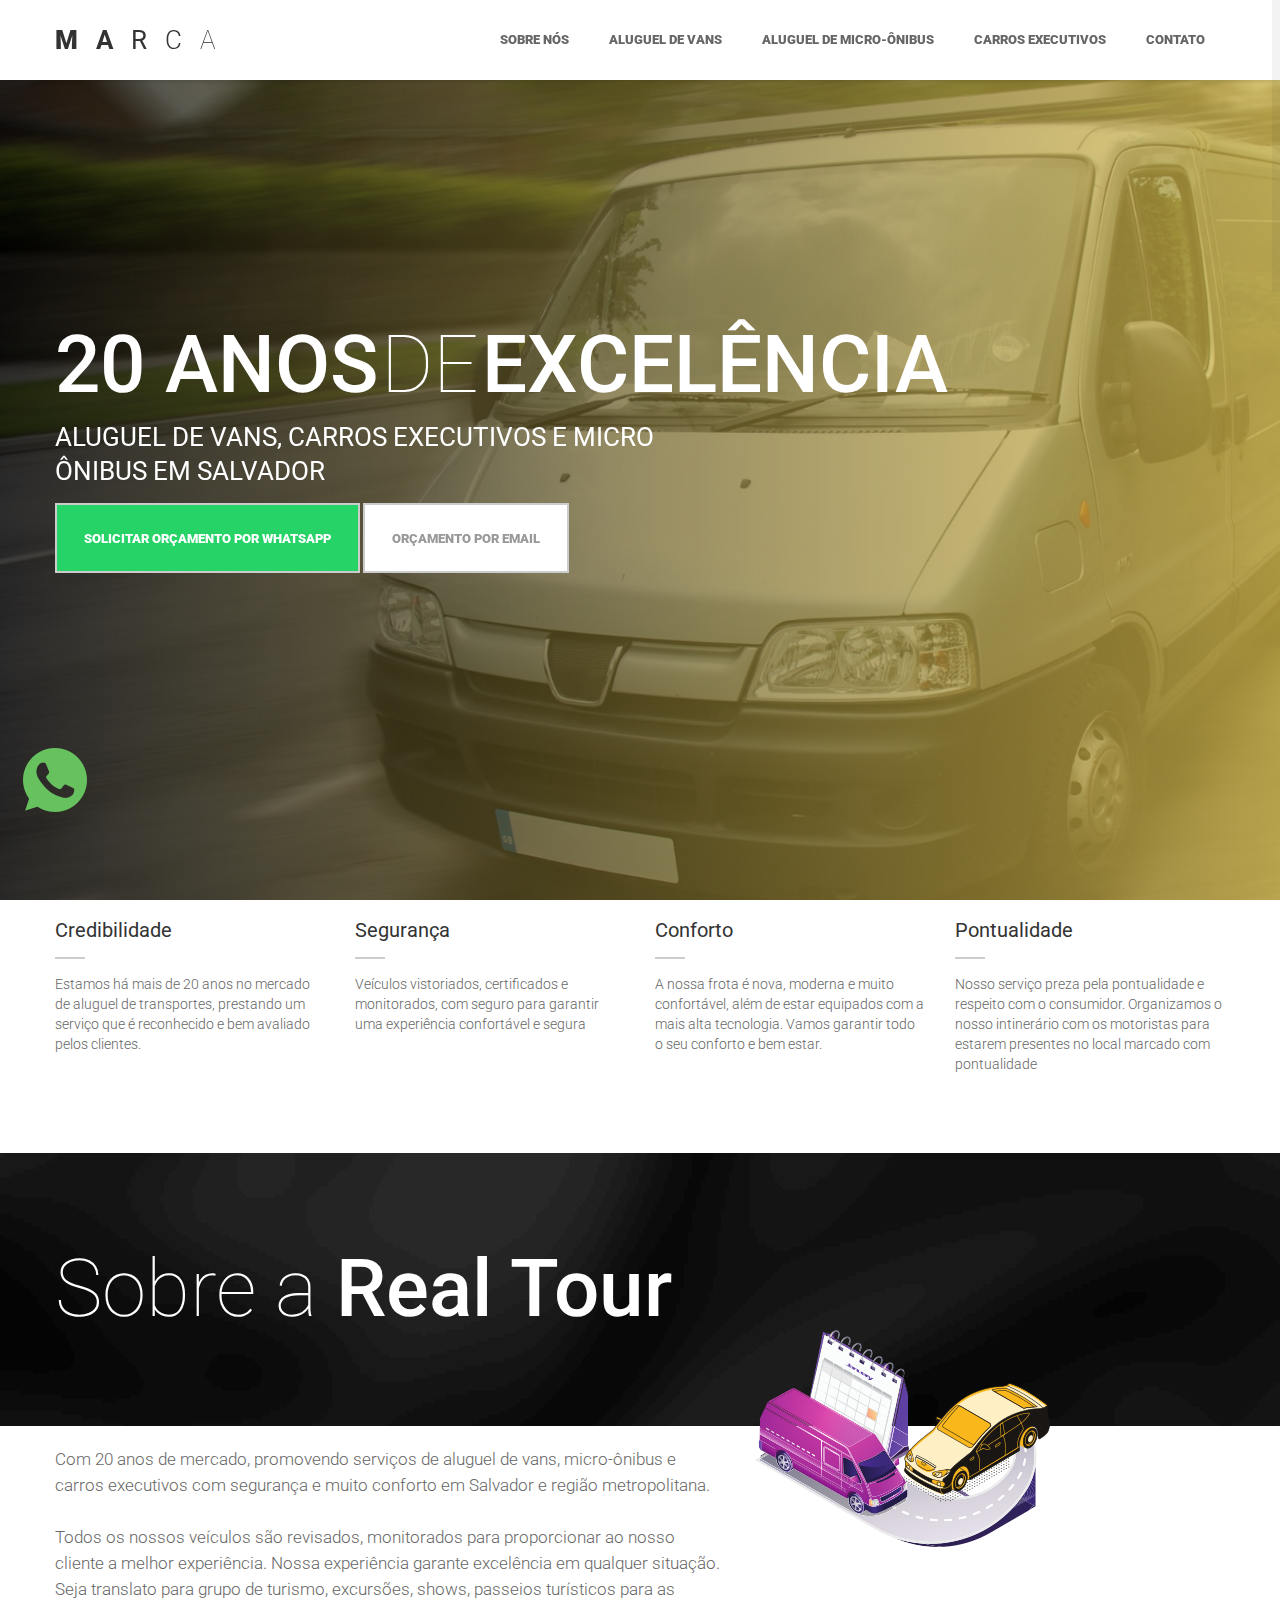
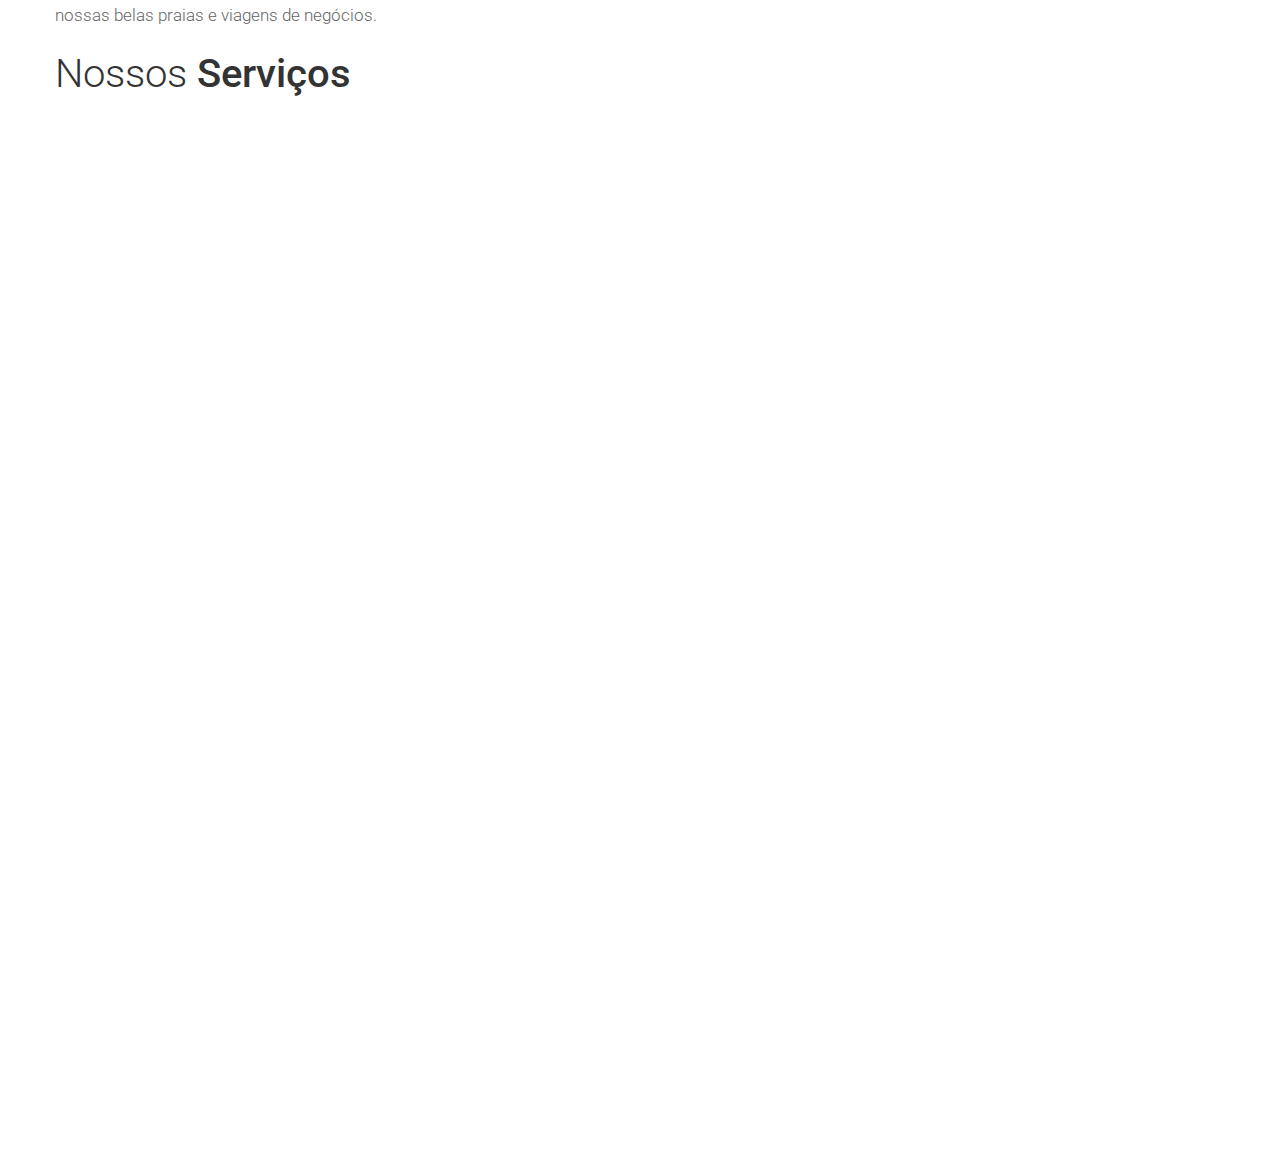
==== commit f39f6147: "Add files via upload" ====
--- a/index.html
+++ b/index.html
@@ -86,7 +86,7 @@
 					
 					<!-- LOGO -->
 					<div class="logo pull-left">
-						<a href="index.html" ><span class="b1">w</span><span class="b2">h</span><span class="b3">i</span><span class="b4">t</span><span class="b5">e</span></a>
+						<a href="index.html" ><span class="b1">m</span><span class="b2">a</span><span class="b3">r</span><span class="b4">c</span><span class="b5">a</span></a>
 					</div><!-- //LOGO -->
 					
 					
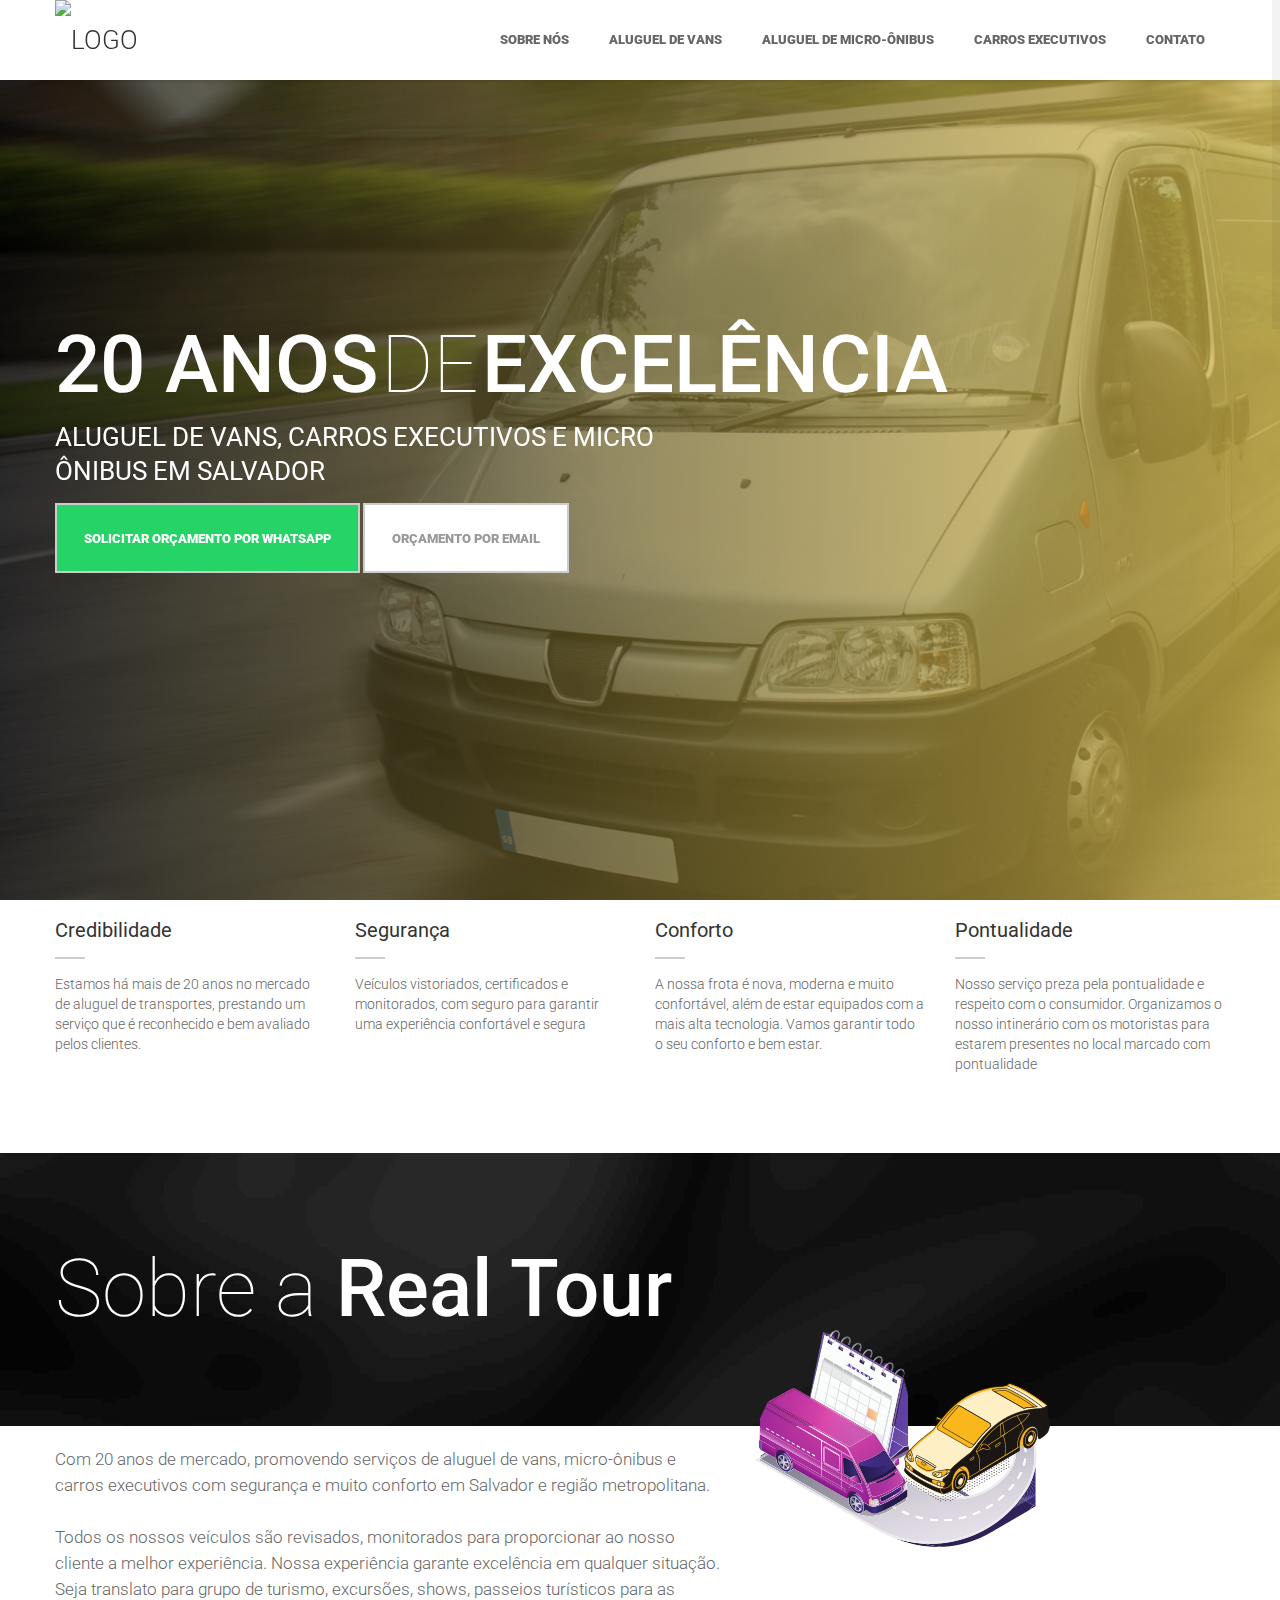
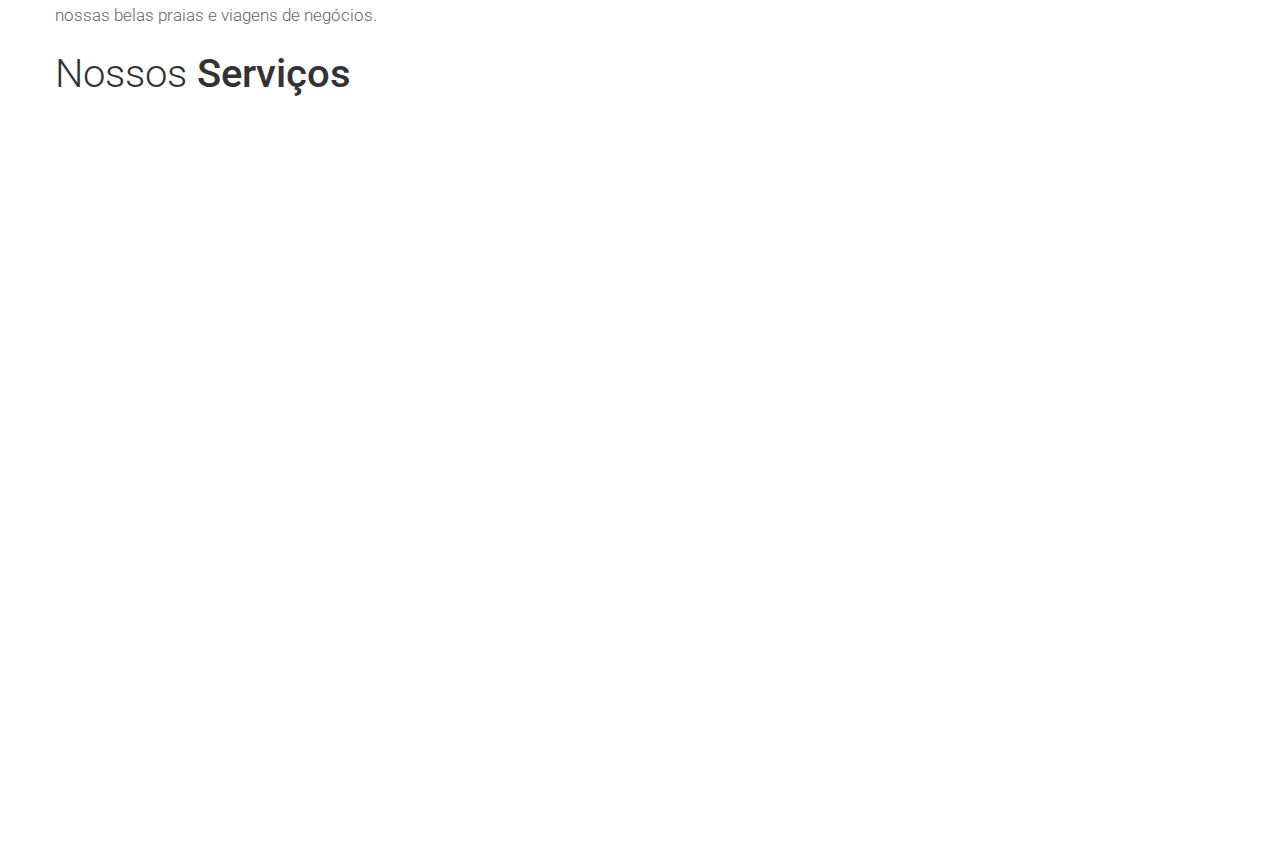
==== commit 99de1bd0: "Add files via upload" ====
--- a/index.html
+++ b/index.html
@@ -71,7 +71,8 @@
 </head>
 <body>
 
-
+	<script src="https://apps.elfsight.com/p/platform.js" defer></script>
+	<div class="elfsight-app-4e0b30d6-24e1-454c-ae03-49c4e5792829"></div>
 	<!-- PAGE -->
 	<div id="page">
 	
@@ -86,7 +87,7 @@
 					
 					<!-- LOGO -->
 					<div class="logo pull-left">
-						<a href="index.html" ><span class="b1">m</span><span class="b2">a</span><span class="b3">r</span><span class="b4">c</span><span class="b5">a</span></a>
+						<a href="index.html" ><img src="images/logo.png" alt="logo" /></a>
 					</div><!-- //LOGO -->
 					
 					
@@ -113,7 +114,7 @@
 		
 		<!-- HOME -->
 		<section id="home" class="padbot0">
-			<div><a href="https://api.whatsapp.com/send?phone=5562994524747&text=Quero contratar um serviço" target="_blank"><img class="whatsapp" src="images/whatsapp.png" /></a></div>
+			
 			<!-- TOP SLIDER -->
 			<div class="flexslider top_slider">
 				<ul class="slides">
@@ -123,7 +124,7 @@
 							<p class="title2 captionDelay4 FromTop">de</p>
 							<p class="title3 captionDelay6 FromTop">Excelência</p>
 							<p class="title4 captionDelay7 FromBottom">Aluguel de vans, carros executivos e micro ônibus em Salvador</p>
-							<a class="btn btn-active" href="whaaats" ><span data-hover="Yes I want it">Solicitar Orçamento por Whatsapp</span></a>
+							<a class="btn btn-active" href="https://api.whatsapp.com/send?phone=5562994524747&text=Quero fazer um orçamento" target="_blank" ><span data-hover="Yes I want it">Solicitar Orçamento por Whatsapp</span></a>
 							<a class="email btn " href="mailto:name@email.com" ><span data-hover="Yes I want it">Orçamento por Email</span></a>
 						</div>
 					
@@ -280,36 +281,7 @@
 			</div>
 			
 			
-			<!-- OUR CLIENTS -->
-			<div class="our_clients">
-			
-				<!-- CONTAINER -->
-				<div class="container" data-appear-top-offset="-200" data-animated="fadeInUp">
-					<h2><b>Clientes</b></h2>
-
-					<!-- ROW -->
-					<div class="row">
-						<div class="col-lg-2 col-md-2 col-sm-2 client_img">
-							<img src="images/clients/1.jpg" alt="" />
-						</div>
-						<div class="col-lg-2 col-md-2 col-sm-2 client_img">
-							<img src="images/clients/2.jpg" alt="" />
-						</div>
-						<div class="col-lg-2 col-md-2 col-sm-2 client_img">
-							<img src="images/clients/3.jpg" alt="" />
-						</div>
-						<div class="col-lg-2 col-md-2 col-sm-2 client_img">
-							<img src="images/clients/4.jpg" alt="" />
-						</div>
-						<div class="col-lg-2 col-md-2 col-sm-2 client_img">
-							<img src="images/clients/5.jpg" alt="" />
-						</div>
-						<div class="col-lg-2 col-md-2 col-sm-2 client_img">
-							<img src="images/clients/6.jpg" alt="" />
-						</div>
-					</div><!-- //ROW -->
-				</div><!-- CONTAINER -->
-			</div><!-- //OUR CLIENTS -->
+			
 		</section><!-- //PROJECTS -->
 		
 		
